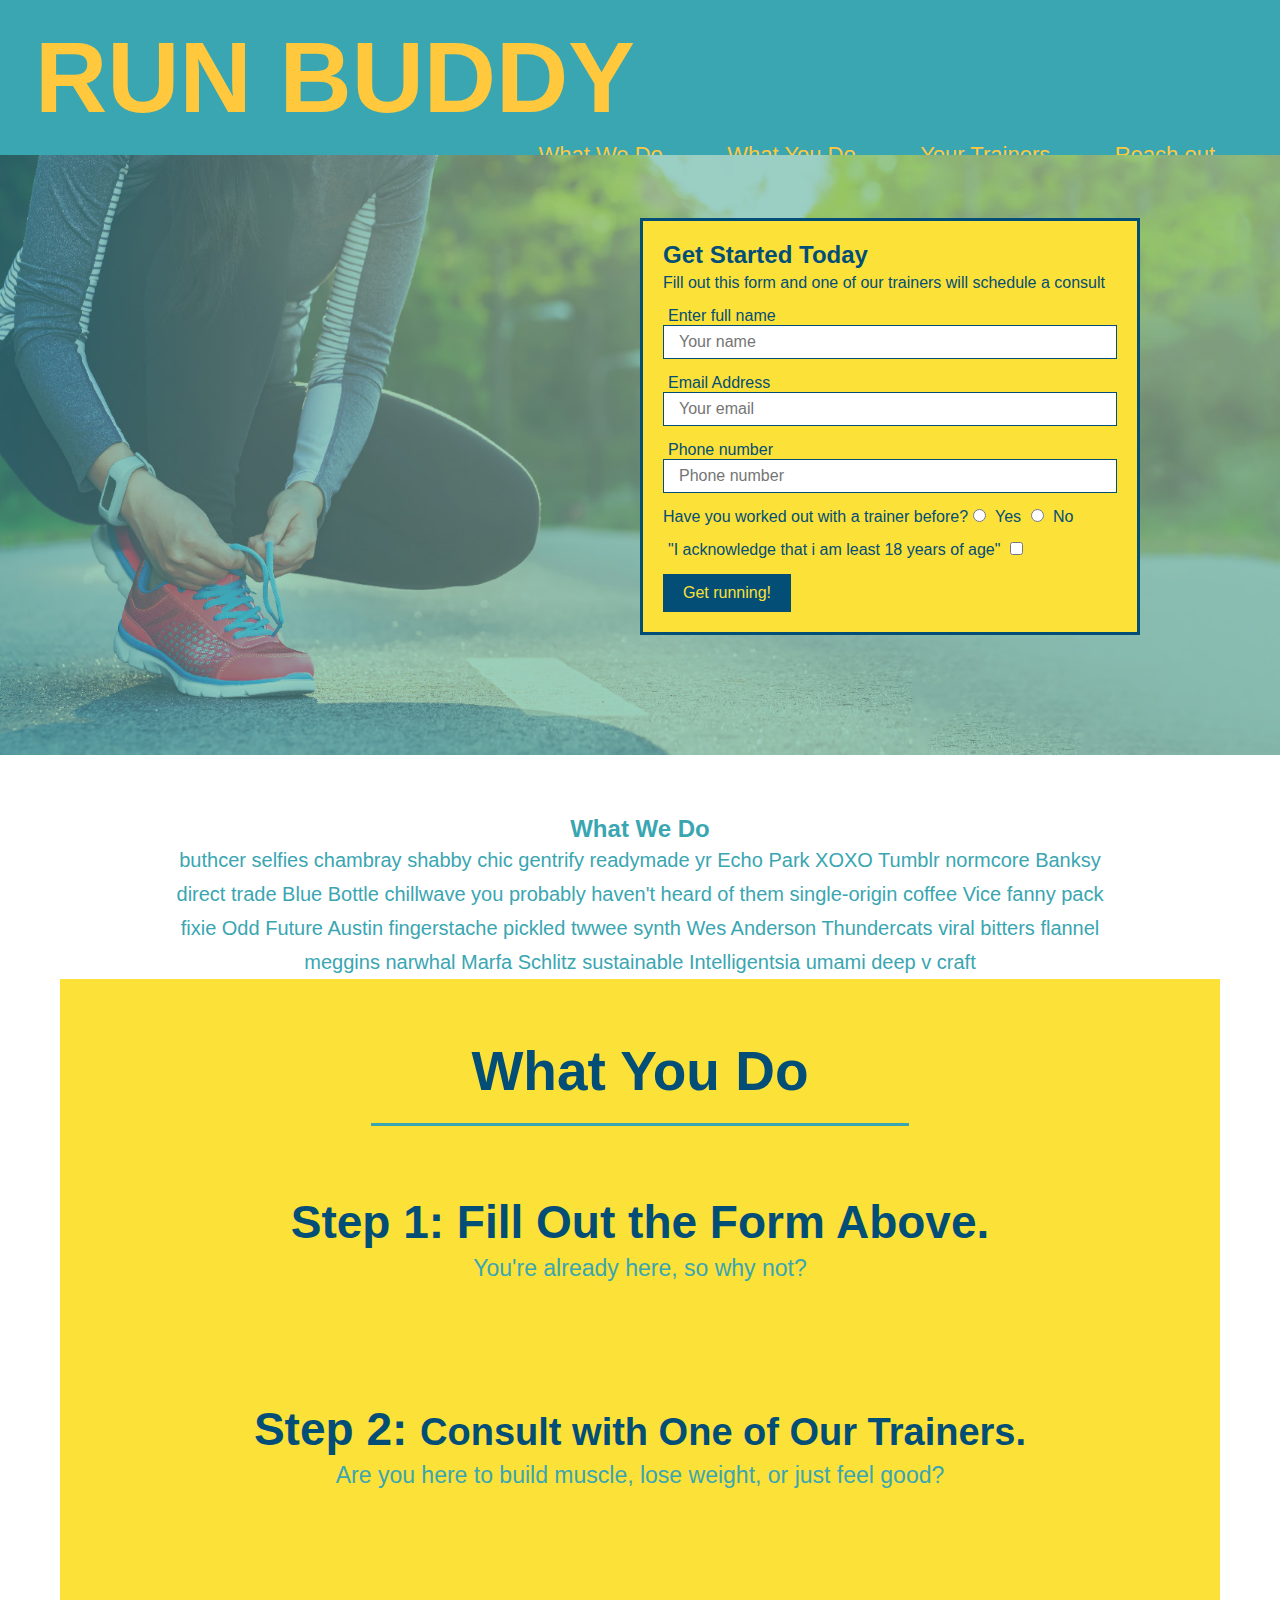
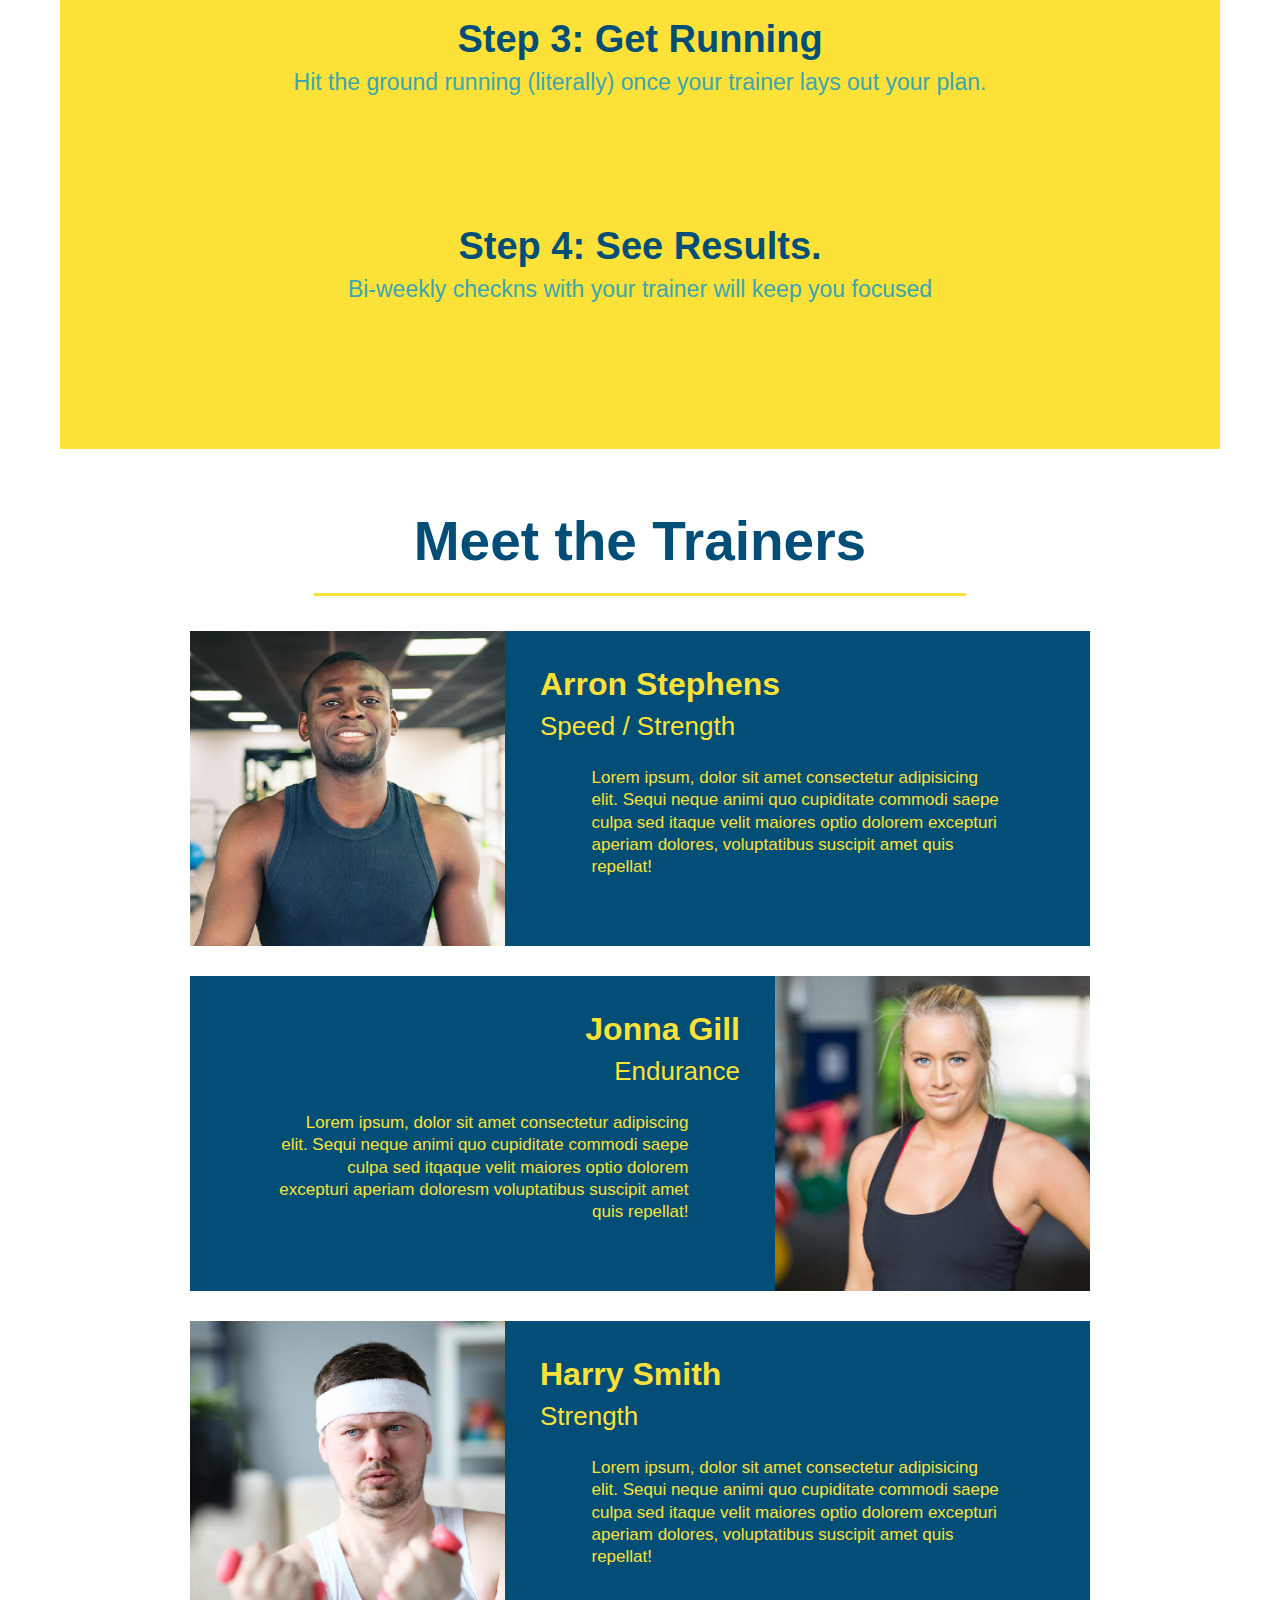
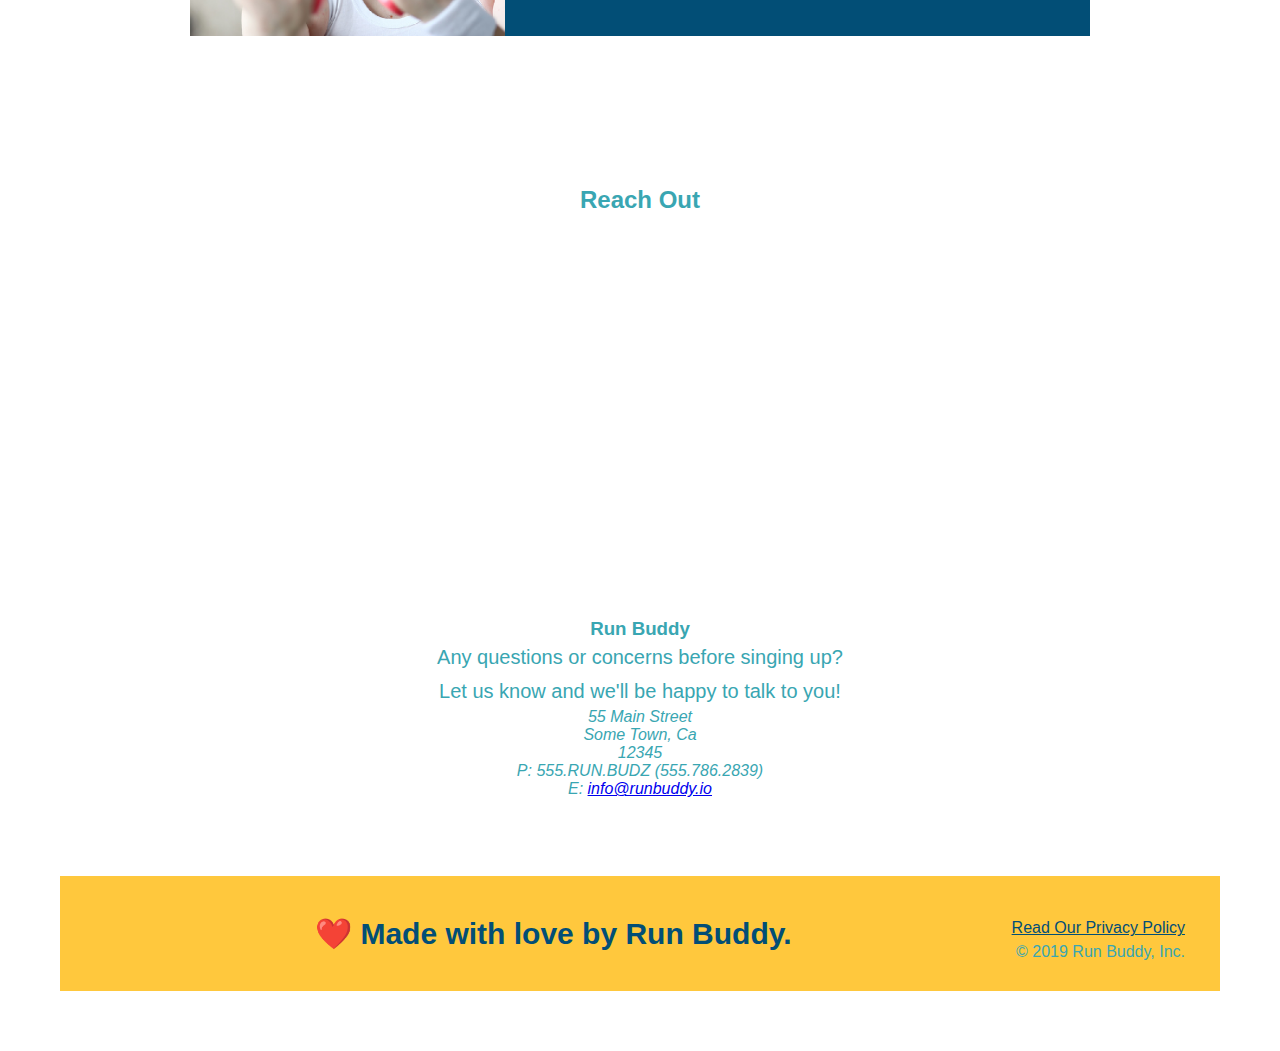
==== index.html @ 314ce6e5 "iframe update" ====
<!DOCTYPE html>

<html lang="en">
<head>
    <meta charet="UTF-8"/>
    <meta name="viewport" content="width=device-width, initial-scale=1.0" />
    <title>Run Buddy</title>
    <link rel="stylesheet" href="./assets/css/style.css" />

</head>

    <body>
    
        <header>
             <h1 style="color: blue; font-size: 100px;">
                <a href="/"> RUN BUDDY</a>
            </h1>
             <nav>
          
            <ul>

                   <li>
              
                   <a href="#what-we-do">What We Do</a>
                  </li>

                  <li>

                    <a href="#what-you-do">What You Do</a>  
                 </li>
                 <li>

                    <a href="#your-trainers">Your Trainers</a>
                 </li>
                 <li>
                    <a href="#reach-out">Reach out</a>
                 </li>
            </ul>
             </nav>

            </header>
      <!-- hero section  -->
             <section class="hero">
                 <div class="hero-form">
                    <h3>Get Started Today</h3>
                    <p>Fill out this form and one of our trainers will schedule a consult</p>
                    <form>
                        <label for ="name">Enter full name</label>
                        <input type="text" placeholder="Your name" name="name" id="name" class="form-input" />
                        <label for="email">Email Address</label>
                        <input type="email" placeholder="Your email" name="email" id="email" class="form-input"/>
                        <label for="phone">Phone number</label>
                        <input type="tel" placeholder="Phone number" name="Telephone number" id="phone" class="form-input" />
                        <p>
                            Have you worked out with a trainer before?
                            <input type="radio" name="trainer-confirm" id="trainer-yes" />
                            <label for="trainer-yes">Yes</label>
                            <input type="radio" name="trainer-confirm" id="trainer-no" />
                            <label for="trainer-no">No</label>
                        </p>
                        <p>
                            <label for="checkbox">
                            "I acknowledge that i am least 18 years of age"
                            </label>
                            <input type="checkbox" name="age-confirm" id="checkbox"/>
                        </p>
                        <button type="submit">
                            Get running!
                        </button>
                    </form>
                 </div>
             </section>
        <!-- Hero Section ends  -->
        <section id="what-we-do" class="intro" >
            <h2 clss="section-title primary-border"> What We Do </h2>
            <p>
                buthcer selfies chambray shabby chic gentrify readymade yr Echo Park XOXO Tumblr normcore Banksy direct trade Blue Bottle chillwave you probably haven't heard of them single-origin coffee Vice fanny pack fixie Odd Future Austin fingerstache pickled twwee synth Wes Anderson Thundercats viral bitters flannel meggins narwhal Marfa Schlitz sustainable Intelligentsia umami deep v craft 
            </p>

            <!--"what you do" section-->

        <section id="what-you-do" class="steps">

           
            <h2 class="section-title secondary-border">What You Do</h2>

            <div>
                <img src="./assets/images/step-1.svg" alt="" />
                <h3>Step 1: </span>Fill Out the Form Above.</span></h3>
                <p>You're already here, so why not?</p>
            </div>

            <div>
                <img src="./assets/images/step-2.svg" alt="" />
                <h3>Step 2: <span>Consult with One of Our Trainers.</span></h3>
                <p>Are you here to build muscle, lose  weight, or just feel good?</p> 
            </div>

            <div>
                <img src="./assets/images/step-3.svg" alt="" />
                <h3><span>Step 3: Get Running</span></h3>
                <p>Hit the ground running (literally) once your trainer lays out your plan.</p>
            </div>

            <div>
                <img src="./assets/images/step-4.svg" alt="" />
                <h3><span>Step 4: See Results.</span></h3>
                <p>Bi-weekly checkns with your trainer will keep you focused</p>
            </div>
        </section>

        <!--"meet the trainers section"-->
        <section id="your-trainers" class="trainers" >
            <h2 class="section-title primary-border">Meet the Trainers</h2>
            <article class="trainer">
                <img src="./assets/images/trainer-1.jpg" alt="Aron Stephens in his workout clothes, ready to pump iron" />
                <div class="trainer-bio text-left">
                    <h3>Arron Stephens</h3>
                    <h4>Speed / Strength</h4>
                    <p>Lorem ipsum, dolor sit amet consectetur adipisicing elit. Sequi neque animi quo cupiditate commodi saepe culpa sed itaque velit maiores optio dolorem excepturi aperiam dolores, voluptatibus suscipit amet quis repellat!</p>
                </div>
            </article>


        <!-- Second trainer -->

        <article class="trainer trainer2">
            <img src="./assets/images/trainer-2.jpg" alt="Joanna Gill cooling off after a workout" />
            <div class="trainer-bio text-right">
                <h3>Jonna Gill</h3>
                <h4>Endurance</h4>
                <p>Lorem ipsum, dolor sit amet consectetur adipiscing elit. Sequi neque animi quo cupiditate commodi saepe culpa sed itqaque velit maiores optio dolorem excepturi aperiam doloresm voluptatibus suscipit amet quis repellat!</p>
            </div>
        </article>

            <!-- Third trainer -->

            <article class="trainer">
                <img src="./assets/images/trainer-3.jpg" alt="Harry Smith wearing a headband and lifiting comically small pink weights" />
                <div class="trainer-bio text-left">
                    <h3>Harry Smith</h3>
                    <h4>Strength</h4>
                    <p>Lorem ipsum, dolor sit amet consectetur adipisicing elit. Sequi neque animi quo cupiditate commodi saepe culpa sed itaque velit maiores optio dolorem excepturi aperiam dolores, voluptatibus suscipit amet quis repellat!</p>
                </div>
            </article>
        </section>


        <section>
        <h2>Reach Out</h2>
            <div class="contact-info">
                <iframe src="https://www.google.com/maps/embed?pb=!1m18!1m12!1m3!1d3099.77055490621!2d-94.21305389999999!3d39.0205472!2m3!1f0!2f0!3f0!3m2!1i1024!2i768!4f13.1!3m3!1m2!1s0x87c11094b26ebff7%3A0x392c6f790927714c!2s927%20NW%20Scenic%20Dr%2C%20Grain%20Valley%2C%20MO%2064029!5e0!3m2!1sen!2sus!4v1656966334041!5m2!1sen!2sus" 
                    width="400" 
                    height="400" 
                    style="border:0;"
                     allowfullscreen="" 
                     loading="lazy" 
                     referrerpolicy="no-referrer-when-downgrade">
                 </iframe>
            </div>

            <div>
                <h3>Run Buddy</h3>
                <p>
                    Any questions or concerns before singing up?
                    <br />
                    Let us know and we'll be happy to talk to you!
                </p>
                <address>
                    55 Main Street <br />
                    Some Town, Ca <br/>
                    12345<br/>
                    P: 555.RUN.BUDZ (555.786.2839)<br/>
                    E: <a href="mailto:info@runbuddy.io">info@runbuddy.io</a>
                </address>
            </div>

        </section>


        <br />



        <!--footer -->

        <footer>
            <h2> ❤️ Made with love by Run Buddy.</h2>
            <div>
                <a href="#">Read Our Privacy Policy</a><br />
                &copy; 2019 Run Buddy, Inc.
            </div>
        </footer>
    
    </body>
</html>
---- assets/css/style.css ----
/* element override all attributes that are preset */
* {
    margin: 0;
    padding: 0;
    box-sizing: border-box;
}

body {
    color: #39a6b2;
    font-family: Helvetica, Arial, Helvetica, sans-serif;

}

header {
    padding: 20px 35px;
    background-color: #39a6b2;
}

header h1 {
    font-weight: bold;
    font-size: 36px; 
    color: #ffc83d;
    margin: 0;
    display: inline;

}

header a {
    text-decoration: none;
    color: #ffc83d;
}

header nav {
    float: right;
    margin: 7px 0;
}

header nav ul li {
    display: inline;
}

header nav ul li a {
    margin: 0 30px;
    font-weight: lighter;
    font-size: 22px;

}

footer {
    background: #ffc83d;
    width: 100%;
    padding: 40px 35px;
}

footer h2 {
    display:inline;
    color: #024e76;
    font-size: 30px;
    margin: 0;
}

footer div {
    float: right;
    line-height: 1.5;
    text-align: right;
}

footer a {
    color: #024e76;
}

section {
    padding: 60px;
}

.hero {
    background-image: url("../images/hero-bg.jpg");
    height: 600px;
    background-size: cover;
    background-position: center;
    position: relative;
}

.hero-form {
    border: 3px solid #024e76;
    position: absolute;
    bottom: 120px;
    right: 140px;
    background-color: #fce138;
    padding: 20px;
    width: 500px;
    color: #024e76;
    border: solid 3px #024e76;
}

.hero-form p {
    margin: 5px 0 15px 0;
}

.hero-form h3 {
    font-size: 24px;
    margin: 0px;
}

.form-input {
    border: 1px solid #024e76;
    display:block;
    padding: 7px 15px;
    font-size: 16px;
    color: #024e76;
    width: 100%;
    margin-bottom: 15px;
}

.hero-form label {
    margin: 0 5px;
}

.hero-form button {
    color: #fce138;
    background-color: #024e76;
    border: none;
    padding: 10px 20px;
    font-size: 16px;
}

.intro {
    text-align: center;
}

.intro p {
    line-height: 1.7;
    color: #39a6b2;
    width: 80%;
    font-size:20px;
    margin: 0 auto;
}


.steps {
    text-align: center;
    background: #fce138;
}

.section-title {
    font-size: 55px;
    color: #024e76;
    margin-bottom: 35px;
    padding: 0 100px 20px 100px;
    display: inline-block;
    border-bottom: 3px solid;

}

.primary-border {
    border-color: #fce138;
}

.secondary-border {
    border-color: #39a6b2;
}

.steps div {
    margin-bottom: 80px;
}

.steps img {
    width: 15%;
    margin: 10px 0;
}

.steps h3 {
    color: #024e76;
    font-size: 46px;
    margin-top: 10px;
}

.steps p {
    color:#39a6b2;
    font-size: 23px;
}

.steps span {
    font-size: 38px;
}

.trainers {
    text-align: center;
}

.trainer {
    width: 900px;
    margin: 0 auto 30px auto;
    background: #024e76;
    color: #fce138;
    overflow: auto;
}

.trainer img {
    width: 35%;
    float: left;
}

.trainer-bio {
    padding: 35px;
    float: left;
    width: 65%
}

.trainer-bio h3 {
    font-size:  32px ;
    margin-bottom: 8px;
}

.trainer-bio h4 {
    font-weight: lighter;
    font-size: 26px;
    margin-bottom: 25px;
}

.trainer-bio p {
    font-size: 17px;
    line-height: 1.3;
    color: #fce138;
}

.text-left {
    text-align: left;
}

.text-right {
    text-align: right;
}

.trainer2 img {
    float: right;

}
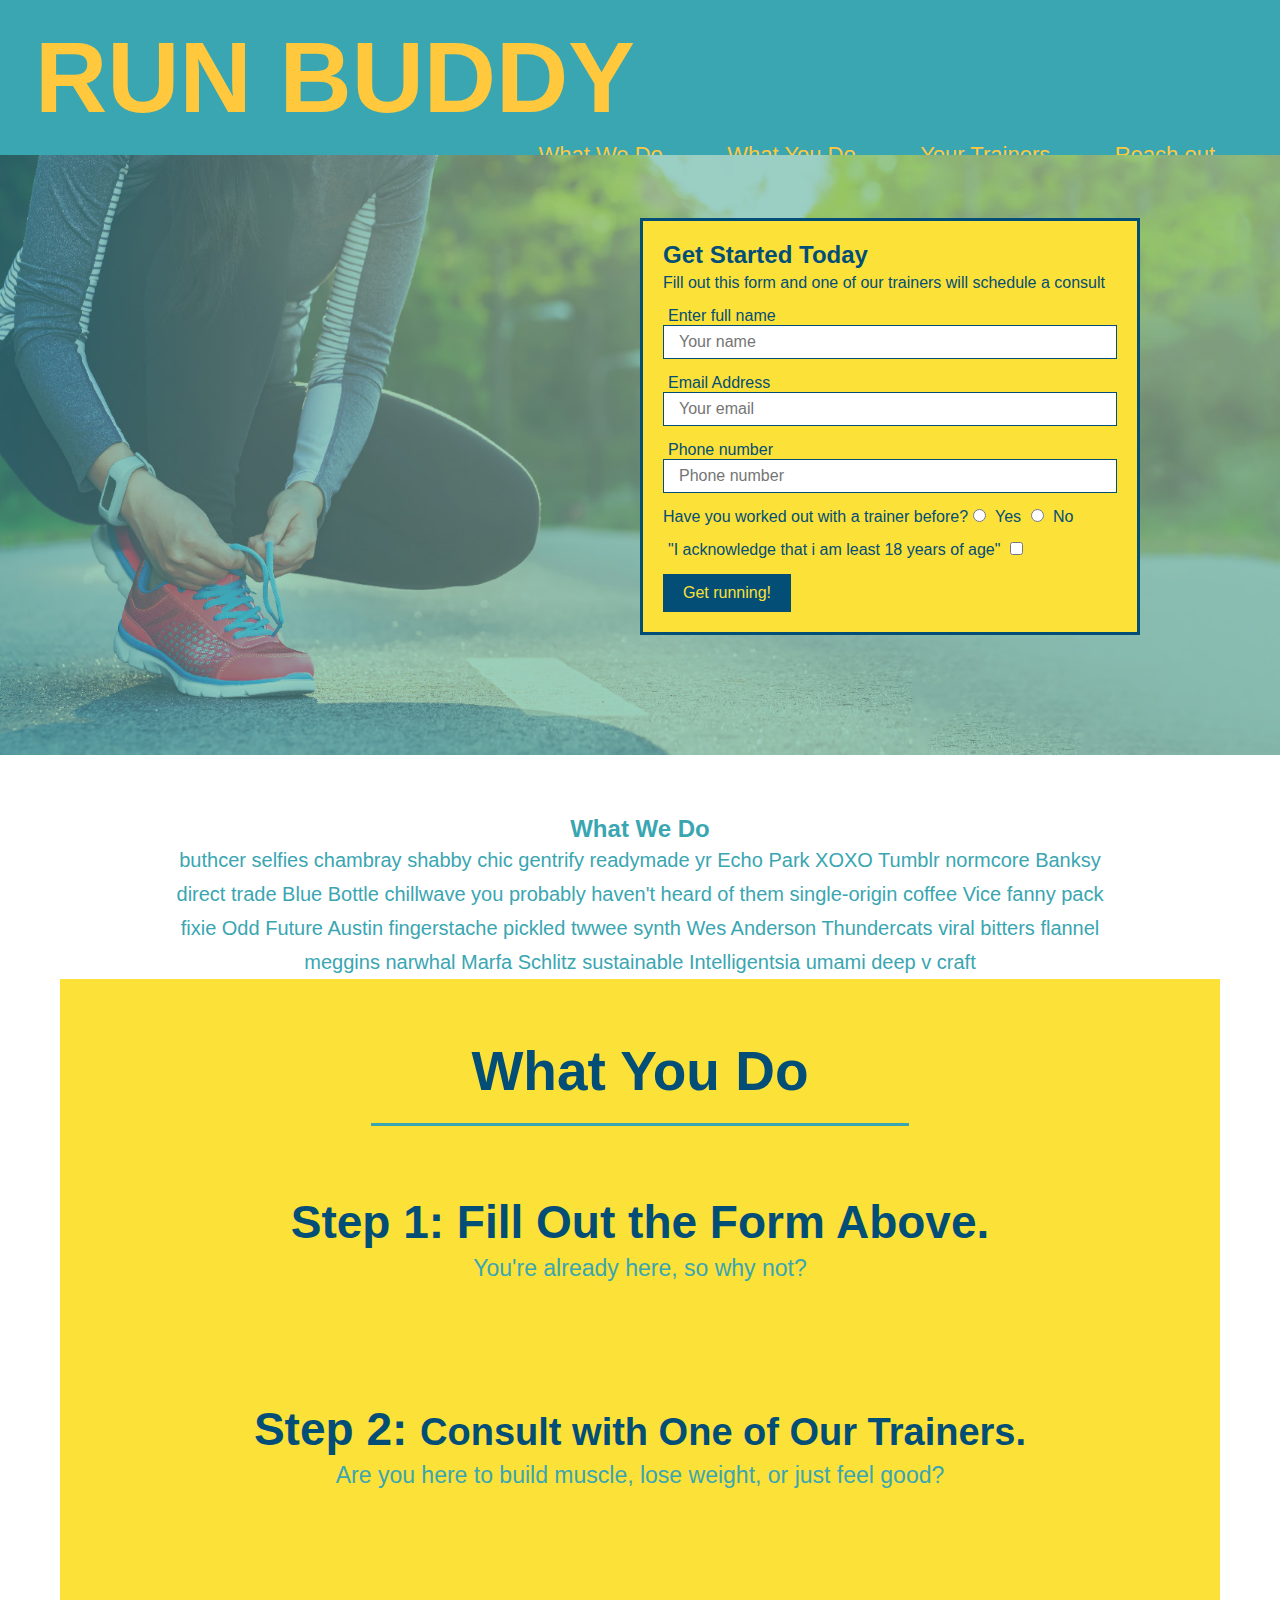
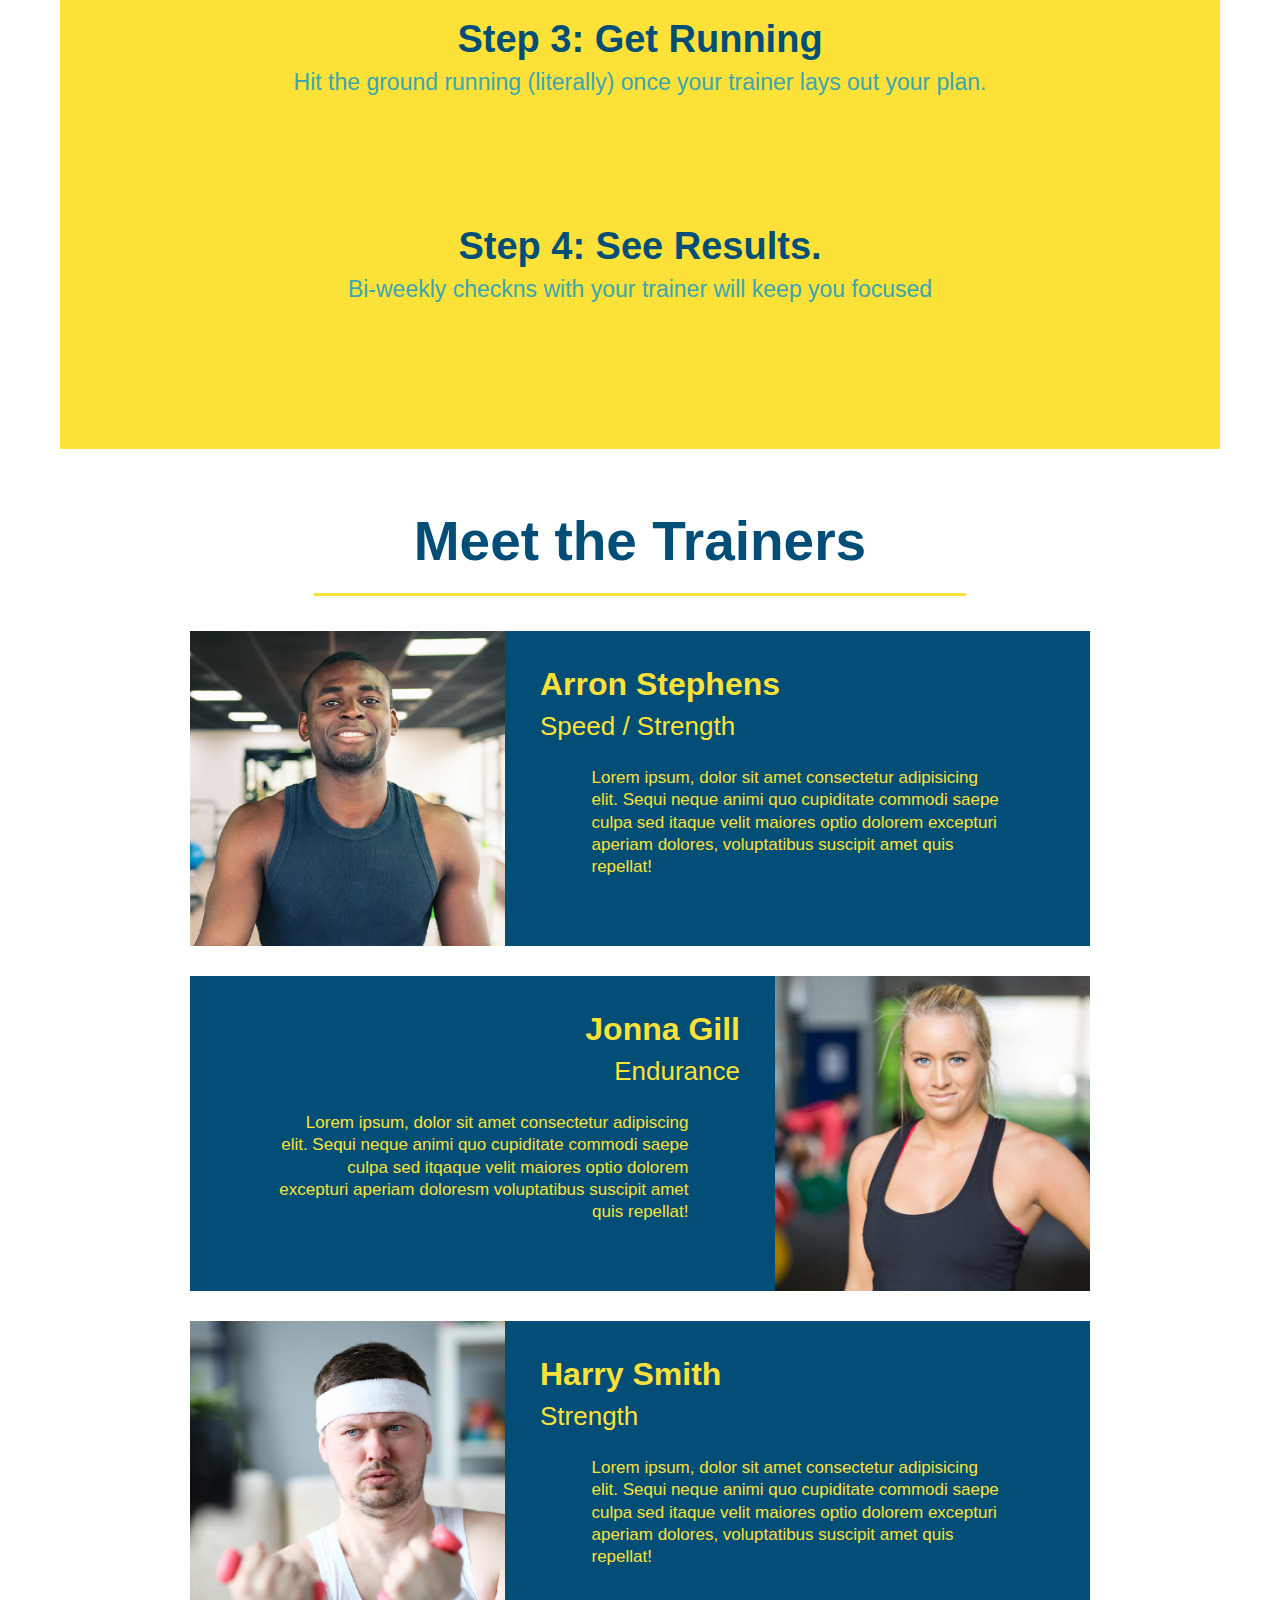
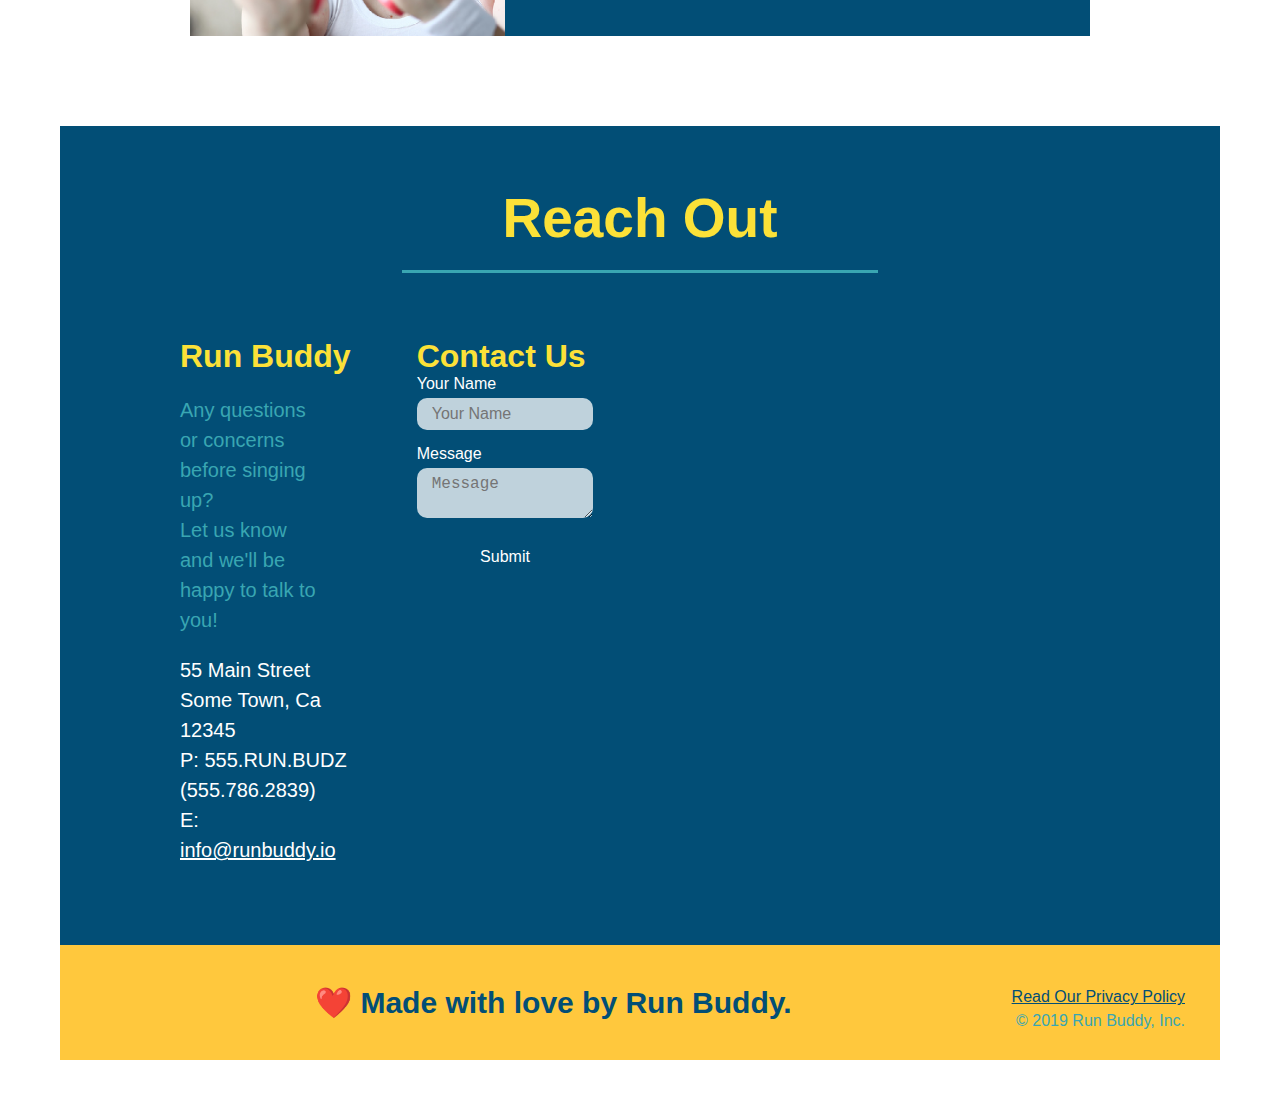
==== commit 9d7ae9e7: "privacy policy" ====
--- a/index.html
+++ b/index.html
@@ -73,31 +73,31 @@
         <!-- Hero Section ends  -->
         <section id="what-we-do" class="intro" >
             <h2 clss="section-title primary-border"> What We Do </h2>
-            <p>
+                <p>
                 buthcer selfies chambray shabby chic gentrify readymade yr Echo Park XOXO Tumblr normcore Banksy direct trade Blue Bottle chillwave you probably haven't heard of them single-origin coffee Vice fanny pack fixie Odd Future Austin fingerstache pickled twwee synth Wes Anderson Thundercats viral bitters flannel meggins narwhal Marfa Schlitz sustainable Intelligentsia umami deep v craft 
-            </p>
+                </p>
 
             <!--"what you do" section-->
 
-        <section id="what-you-do" class="steps">
+                <section id="what-you-do" class="steps">
 
            
-            <h2 class="section-title secondary-border">What You Do</h2>
-
-            <div>
-                <img src="./assets/images/step-1.svg" alt="" />
-                <h3>Step 1: </span>Fill Out the Form Above.</span></h3>
-                <p>You're already here, so why not?</p>
-            </div>
-
-            <div>
-                <img src="./assets/images/step-2.svg" alt="" />
-                <h3>Step 2: <span>Consult with One of Our Trainers.</span></h3>
-                <p>Are you here to build muscle, lose  weight, or just feel good?</p> 
-            </div>
-
-            <div>
-                <img src="./assets/images/step-3.svg" alt="" />
+                    <h2 class="section-title secondary-border">What You Do</h2>
+
+                        <div>
+                            <img src="./assets/images/step-1.svg" alt="" />
+                                 <h3>Step 1: </span>Fill Out the Form Above.</span></h3>
+                                    <p>You're already here, so why not?</p>
+                        </div>
+
+                         <div>
+                             <img src="./assets/images/step-2.svg" alt="" />
+                                 <h3>Step 2: <span>Consult with One of Our Trainers.</span></h3>
+                                     <p>Are you here to build muscle, lose  weight, or just feel good?</p> 
+                    </div>
+
+                    <div>
+                         <img src="./assets/images/step-3.svg" alt="" />
                 <h3><span>Step 3: Get Running</span></h3>
                 <p>Hit the ground running (literally) once your trainer lays out your plan.</p>
             </div>
@@ -145,27 +145,22 @@
             </article>
         </section>
 
-
-        <section>
-        <h2>Reach Out</h2>
-            <div class="contact-info">
-                <iframe src="https://www.google.com/maps/embed?pb=!1m18!1m12!1m3!1d3099.77055490621!2d-94.21305389999999!3d39.0205472!2m3!1f0!2f0!3f0!3m2!1i1024!2i768!4f13.1!3m3!1m2!1s0x87c11094b26ebff7%3A0x392c6f790927714c!2s927%20NW%20Scenic%20Dr%2C%20Grain%20Valley%2C%20MO%2064029!5e0!3m2!1sen!2sus!4v1656966334041!5m2!1sen!2sus" 
-                    width="400" 
-                    height="400" 
-                    style="border:0;"
-                     allowfullscreen="" 
-                     loading="lazy" 
-                     referrerpolicy="no-referrer-when-downgrade">
-                 </iframe>
-            </div>
-
+<!-- reach out content -->
+ <section id="reach-out" class="contact">
+         <div class="flex-row">
+                     <h2 class="contact section-title secondary-border" >Reach Out</h2>  
+        </div>
+
+        <div class="contact-info">
             <div>
                 <h3>Run Buddy</h3>
-                <p>
-                    Any questions or concerns before singing up?
-                    <br />
-                    Let us know and we'll be happy to talk to you!
-                </p>
+                    <p>
+                         Any questions or concerns before singing up?
+                         <br />
+                         Let us know and we'll be happy to talk to you!
+                    </p>
+
+
                 <address>
                     55 Main Street <br />
                     Some Town, Ca <br/>
@@ -173,15 +168,29 @@
                     P: 555.RUN.BUDZ (555.786.2839)<br/>
                     E: <a href="mailto:info@runbuddy.io">info@runbuddy.io</a>
                 </address>
-            </div>
+             
+        </div>
+    <div class="contact-form">
+        <h3>Contact Us</h3>
+        <form>
+            <label for="contact-name">Your Name</label>
+            <input type="text" id="contact-name" placeholder="Your Name" />
+    
+            <label for="contact-message">Message</label>
+            <textarea id="contact-message" placeholder="Message"></textarea>
+    
+            <button type="submit">Submit</button>
+        </form>
+    </div>
+
+        <iframe
+            src="https://www.google.com/maps/embed?pb=!1m18!1m12!1m3!1d3099.77055490621!2d-94.21305389999999!3d39.0205472!2m3!1f0!2f0!3f0!3m2!1i1024!2i768!4f13.1!3m3!1m2!1s0x87c11094b26ebff7%3A0x392c6f790927714c!2s927%20NW%20Scenic%20Dr%2C%20Grain%20Valley%2C%20MO%2064029!5e0!3m2!1sen!2sus!4v1656966334041!5m2!1sen!2sus"
+            width="400" height="400" style="border:0;" allowfullscreen="" loading="lazy"
+            referrerpolicy="no-referrer-when-downgrade">
+        </iframe>
+        <div class="contact-info">
 
         </section>
-
-
-        <br />
-
-
-
         <!--footer -->
 
         <footer>
--- a/assets/css/style.css
+++ b/assets/css/style.css
@@ -44,6 +44,7 @@
     margin: 0 30px;
     font-weight: lighter;
     font-size: 22px;
+  
 
 }
 
@@ -51,6 +52,7 @@
     background: #ffc83d;
     width: 100%;
     padding: 40px 35px;
+ 
 }
 
 footer h2 {
@@ -73,7 +75,7 @@
 section {
     padding: 60px;
 }
-
+/* hero style starts */
 .hero {
     background-image: url("../images/hero-bg.jpg");
     height: 600px;
@@ -125,6 +127,8 @@
     font-size: 16px;
 }
 
+/* Hero style ends */
+
 .intro {
     text-align: center;
 }
@@ -145,13 +149,13 @@
 
 .section-title {
     font-size: 55px;
-    color: #024e76;
+    display: inline-block;
+    padding: 0 100px 20px 100px;
+    border-bottom: 3px solid;
     margin-bottom: 35px;
-    padding: 0 100px 20px 100px;
-    display: inline-block;
-    border-bottom: 3px solid;
-
-}
+    color: #024e76;
+}
+
 
 .primary-border {
     border-color: #fce138;
@@ -236,4 +240,94 @@
 .trainer2 img {
     float: right;
 
-}+}
+/* Reach out style starts */
+.contact {
+    background-color: #024e76;
+       text-align: center;
+    
+}
+
+.contact h2 {
+    color:#fce138
+}
+
+
+.contact-info {
+    display:flex;
+    justify-content: space-between;
+    flex-wrap: wrap;
+}
+
+.contact-info>* {
+    flex: 1;
+    margin: 15px;
+}
+
+.contact-info iframe {
+
+    height: 400px;
+}
+
+.contact-info div {
+    width: 410px;
+    display: inline-block;
+    vertical-align: top;
+    text-align: left;
+    margin: 30px 0 0 60px;
+    color: white;
+}
+
+.contact-info h3 {
+    color: #fce138;
+    font-size: 32px;
+}
+
+.contact-info p,
+.contact-info address {
+    margin: 20px 0;
+    line-height: 1.5;
+    font-size: 20px;
+    font-style: normal;
+}
+
+.contact-form input,
+.contact-form textarea {
+  border: 1px solid var(--secondary-color);
+  display: block;
+  padding: 7px 15px;
+  font-size: 16px;
+  color: var(--secondary-color);
+  width: 100%;
+  margin-bottom: 15px;
+  margin-top: 5px;
+  border-radius: 10px;
+  background-color: rgba(255, 255, 255, 0.75);
+}
+
+.contact-form input:focus,
+.contact-form textarea:focus {
+  background-color: rgba(255, 255, 255, 1);
+  outline: none;
+}
+
+.contact-form button {
+  width: 100%;
+  border: none;
+  background: var(--primary-color);
+  color: var(--secondary-color);
+  text-align: center;
+  padding: 15px 0;
+  font-size: 16px;
+  border-radius: 10px;
+}
+
+.contact-form button:hover {
+  color: var(--primary-color);
+  background: var(--tertiary-color);
+}
+
+.contact-info a {
+  color: var(--primary-color);
+}
+
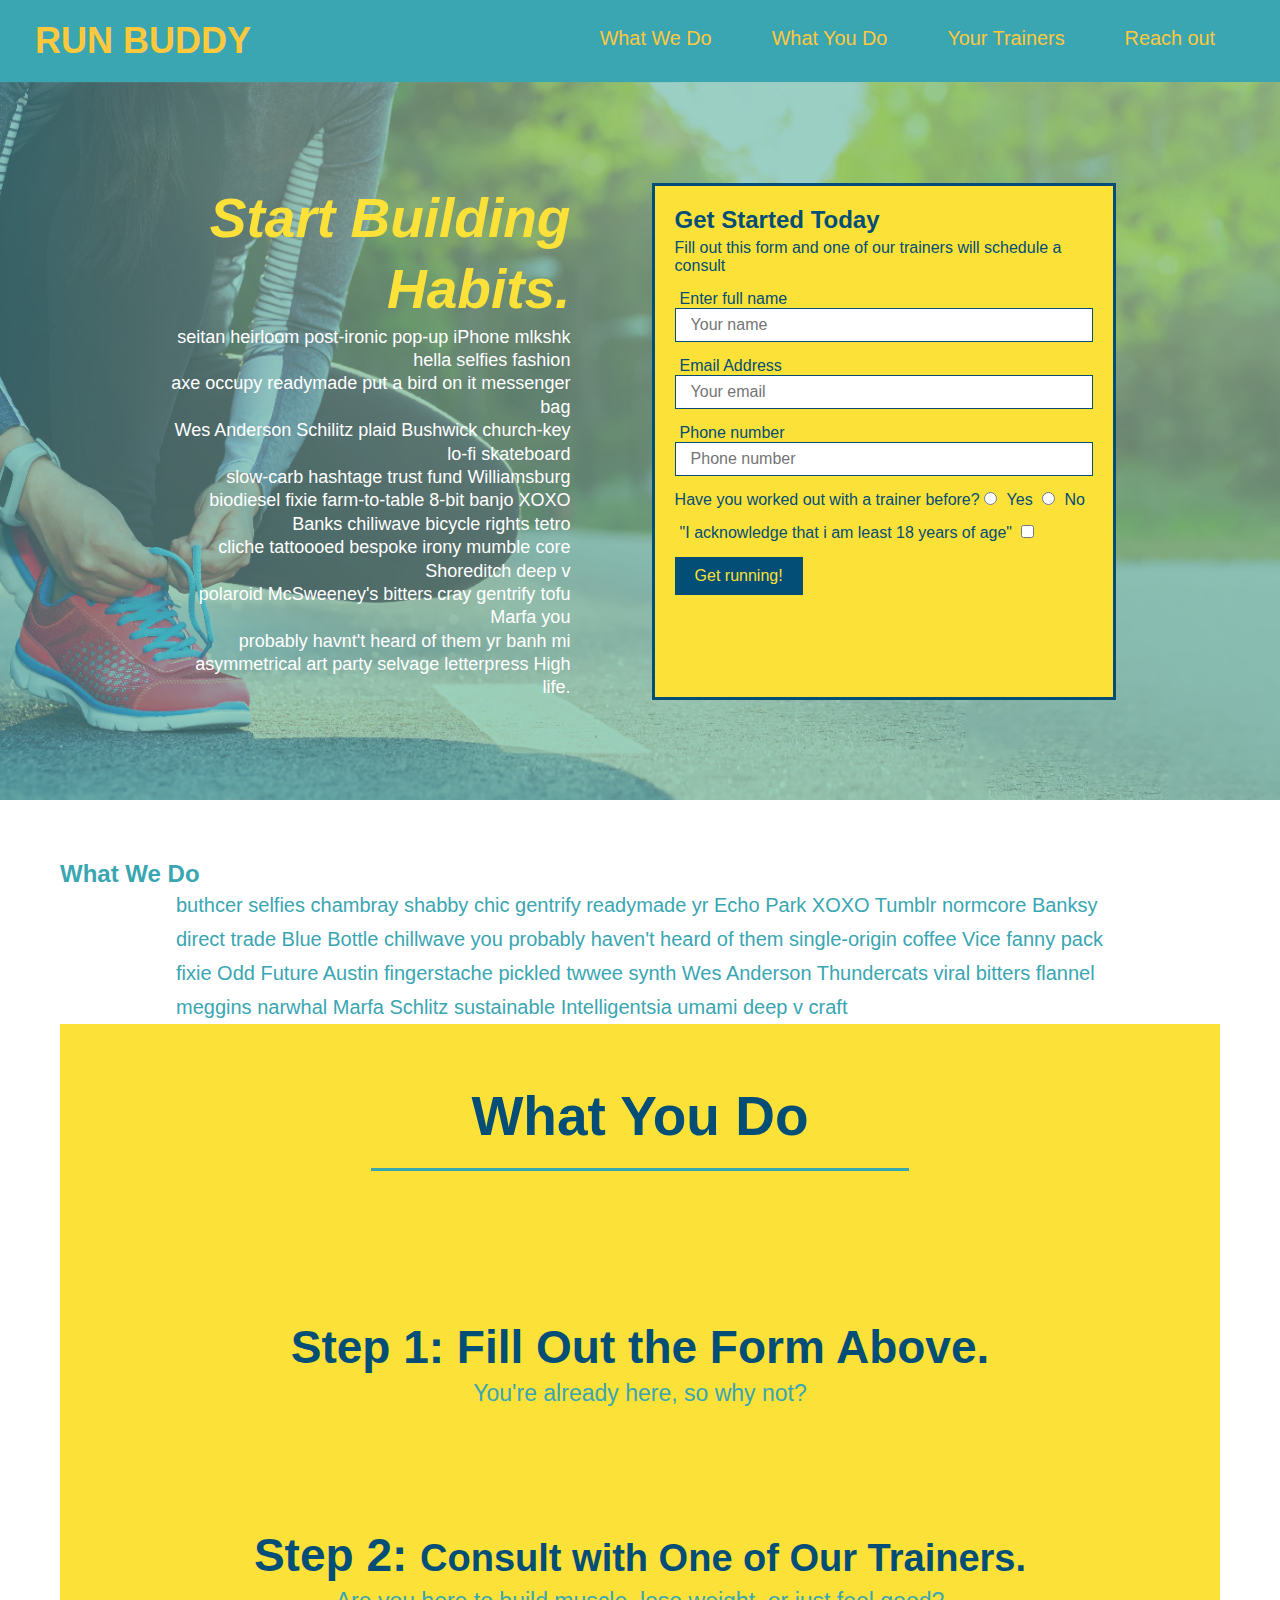
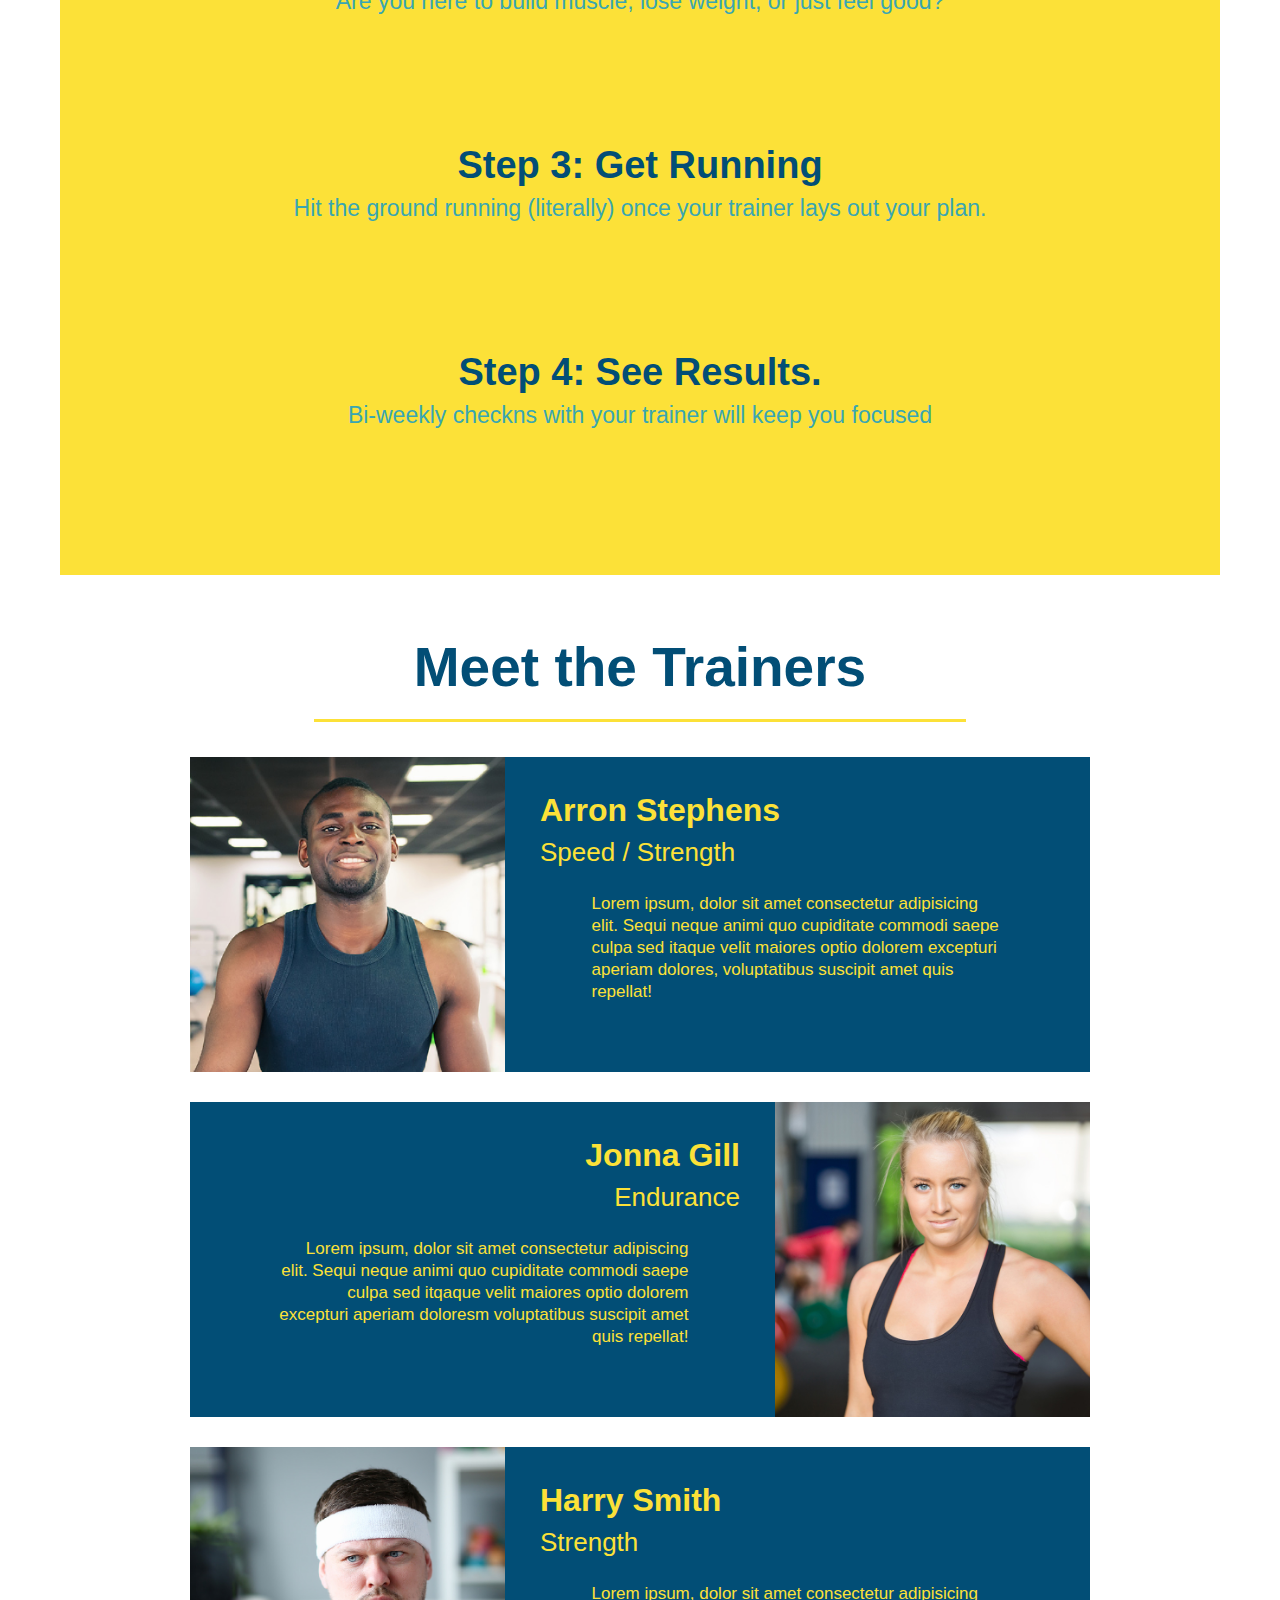
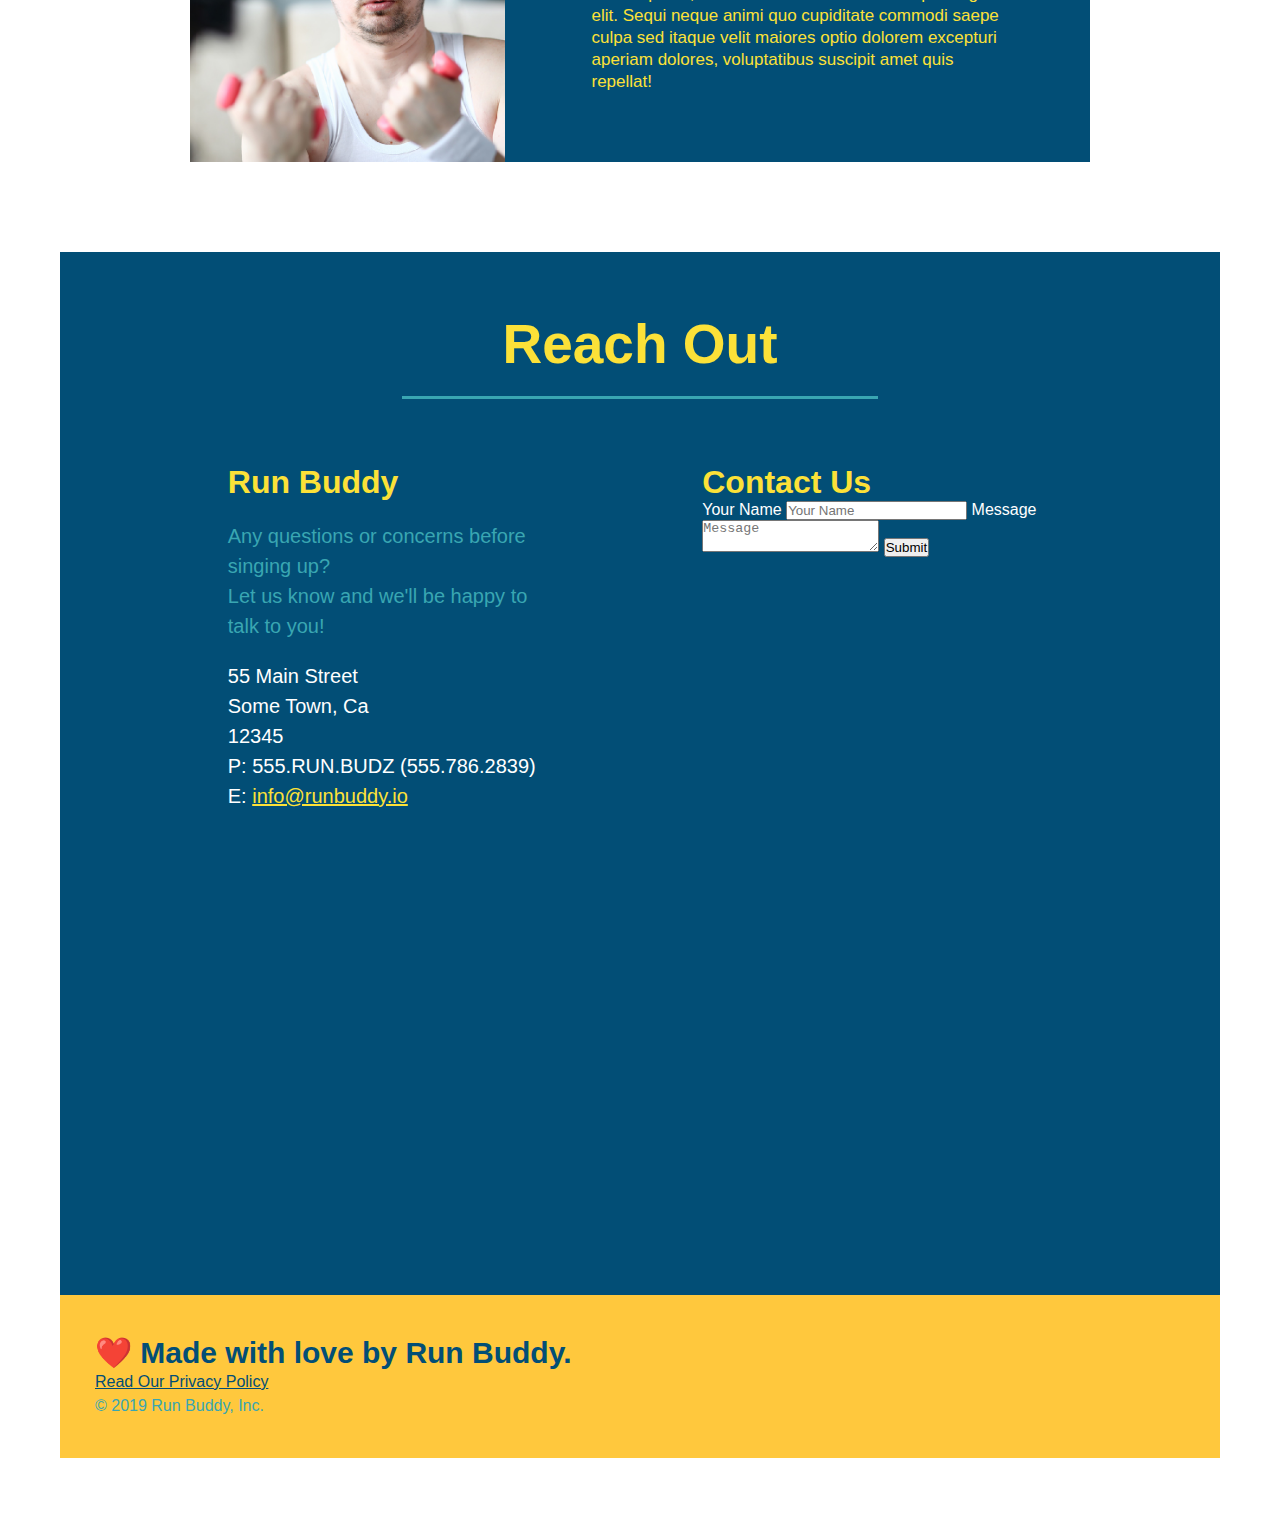
==== commit 7a77d766: "update flexbox" ====
--- a/index.html
+++ b/index.html
@@ -8,40 +8,60 @@
     <link rel="stylesheet" href="./assets/css/style.css" />
 
 </head>
-
+<header>
+    <h1>
+        <a href="/"> RUN BUDDY</a>
+    </h1>
+    <nav>
+        <ul>
+            <li>
+                <a href="#what-we-do">What We Do</a>
+            </li>
+
+            <li>
+
+                <a href="#what-you-do">What You Do</a>
+            </li>
+            <li>
+
+                <a href="#your-trainers">Your Trainers</a>
+            </li>
+            <li>
+                <a href="#reach-out">Reach out</a>
+            </li>
+        </ul>
+    </nav>
+</header>
     <body>
     
-        <header>
-             <h1 style="color: blue; font-size: 100px;">
-                <a href="/"> RUN BUDDY</a>
-            </h1>
-             <nav>
-          
-            <ul>
-
-                   <li>
-              
-                   <a href="#what-we-do">What We Do</a>
-                  </li>
-
-                  <li>
-
-                    <a href="#what-you-do">What You Do</a>  
-                 </li>
-                 <li>
-
-                    <a href="#your-trainers">Your Trainers</a>
-                 </li>
-                 <li>
-                    <a href="#reach-out">Reach out</a>
-                 </li>
-            </ul>
-             </nav>
-
-            </header>
+       
       <!-- hero section  -->
+
+     
+
              <section class="hero">
+
+                </header>
+<div class="hero-cta">
+    <h2>Start Building <br />Habits.</h2>
+    <p>seitan heirloom post-ironic pop-up iPhone mlkshk hella selfies fashion<br/>
+         axe occupy readymade put a bird on it
+        messenger bag<br/>
+        Wes Anderson Schilitz plaid Bushwick church-key lo-fi skateboard<br/> slow-carb hashtage trust fund Williamsburg
+        biodiesel fixie
+        farm-to-table 8-bit banjo XOXO Banks chiliwave bicycle rights tetro <br />cliche tattoooed bespoke irony mumble core
+        Shoreditch deep v<br />
+        polaroid McSweeney's bitters cray gentrify tofu Marfa you<br /> probably havnt't heard of them yr banh mi asymmetrical
+        art party selvage
+        letterpress High life.
+    </p>
+</div>
+
+
+
                  <div class="hero-form">
+
+             
                     <h3>Get Started Today</h3>
                     <p>Fill out this form and one of our trainers will schedule a consult</p>
                     <form>
@@ -73,21 +93,22 @@
         <!-- Hero Section ends  -->
         <section id="what-we-do" class="intro" >
             <h2 clss="section-title primary-border"> What We Do </h2>
+                <div class="flex-row">
                 <p>
                 buthcer selfies chambray shabby chic gentrify readymade yr Echo Park XOXO Tumblr normcore Banksy direct trade Blue Bottle chillwave you probably haven't heard of them single-origin coffee Vice fanny pack fixie Odd Future Austin fingerstache pickled twwee synth Wes Anderson Thundercats viral bitters flannel meggins narwhal Marfa Schlitz sustainable Intelligentsia umami deep v craft 
                 </p>
-
+                </div>
             <!--"what you do" section-->
 
                 <section id="what-you-do" class="steps">
 
-           
-                    <h2 class="section-title secondary-border">What You Do</h2>
+                    <div class="flex-row">
+                    <h2 class="section-title secondary-border">What You Do</h2> </div>
 
                         <div>
                             <img src="./assets/images/step-1.svg" alt="" />
                                  <h3>Step 1: </span>Fill Out the Form Above.</span></h3>
-                                    <p>You're already here, so why not?</p>
+                                   <div class="flex-row"> <p>You're already here, so why not?</p></div>
                         </div>
 
                          <div>
@@ -111,7 +132,8 @@
 
         <!--"meet the trainers section"-->
         <section id="your-trainers" class="trainers" >
-            <h2 class="section-title primary-border">Meet the Trainers</h2>
+            <div class="flex-row">
+            <h2 class="section-title primary-border">Meet the Trainers</h2></div>
             <article class="trainer">
                 <img src="./assets/images/trainer-1.jpg" alt="Aron Stephens in his workout clothes, ready to pump iron" />
                 <div class="trainer-bio text-left">
@@ -170,18 +192,18 @@
                 </address>
              
         </div>
-    <div class="contact-form">
-        <h3>Contact Us</h3>
-        <form>
-            <label for="contact-name">Your Name</label>
-            <input type="text" id="contact-name" placeholder="Your Name" />
-    
-            <label for="contact-message">Message</label>
-            <textarea id="contact-message" placeholder="Message"></textarea>
-    
-            <button type="submit">Submit</button>
-        </form>
-    </div>
+<div class="contact-form">
+    <h3>Contact Us</h3>
+    <form>
+        <label for="contact-name">Your Name</label>
+        <input type="text" id="contact-name" placeholder="Your Name" />
+
+        <label for="contact-message">Message</label>
+        <textarea id="contact-message" placeholder="Message"></textarea>
+
+        <button type="submit">Submit</button>
+    </form>
+</div>
 
         <iframe
             src="https://www.google.com/maps/embed?pb=!1m18!1m12!1m3!1d3099.77055490621!2d-94.21305389999999!3d39.0205472!2m3!1f0!2f0!3f0!3m2!1i1024!2i768!4f13.1!3m3!1m2!1s0x87c11094b26ebff7%3A0x392c6f790927714c!2s927%20NW%20Scenic%20Dr%2C%20Grain%20Valley%2C%20MO%2064029!5e0!3m2!1sen!2sus!4v1656966334041!5m2!1sen!2sus"
@@ -196,7 +218,7 @@
         <footer>
             <h2> ❤️ Made with love by Run Buddy.</h2>
             <div>
-                <a href="#">Read Our Privacy Policy</a><br />
+                <a href="privacy-policy.html">Read Our Privacy Policy</a><br />
                 &copy; 2019 Run Buddy, Inc.
             </div>
         </footer>
--- a/assets/css/style.css
+++ b/assets/css/style.css
@@ -13,16 +13,20 @@
 }
 
 header {
-    padding: 20px 35px;
-    background-color: #39a6b2;
-}
+        padding: 20px 35px;
+        background-color: #39a6b2;
+        justify-content: space-between;
+        display: flex;
+        flex-wrap: wrap;
+   
+    }
 
 header h1 {
-    font-weight: bold;
-    font-size: 36px; 
-    color: #ffc83d;
-    margin: 0;
-    display: inline;
+        font-weight: bold;
+            margin: 0;
+            font-size: 36px;
+            color: #fce138
+    
 
 }
 
@@ -32,40 +36,42 @@
 }
 
 header nav {
-    float: right;
     margin: 7px 0;
 }
 
-header nav ul li {
-    display: inline;
+header nav ul {
+    display: flex;
+    flex-wrap: wrap;
+    justify-content: space-between;
+    align-items: center;
+    list-style: none;
 }
 
 header nav ul li a {
     margin: 0 30px;
     font-weight: lighter;
-    font-size: 22px;
-  
-
+    font-size: 1.55vw;
 }
 
 footer {
     background: #ffc83d;
     width: 100%;
     padding: 40px 35px;
+
  
 }
 
 footer h2 {
-    display:inline;
     color: #024e76;
     font-size: 30px;
     margin: 0;
+    display: flex;
+    justify-content: space-between;
+    flex-wrap: wrap;
 }
 
 footer div {
-    float: right;
     line-height: 1.5;
-    text-align: right;
 }
 
 footer a {
@@ -75,25 +81,25 @@
 section {
     padding: 60px;
 }
-/* hero style starts */
+/* homepage hero style starts */
 .hero {
     background-image: url("../images/hero-bg.jpg");
-    height: 600px;
     background-size: cover;
     background-position: center;
-    position: relative;
-}
+    display: flex;
+    justify-content: center;
+    flex-wrap: wrap;
+}
+/* hero-form */
 
 .hero-form {
     border: 3px solid #024e76;
-    position: absolute;
-    bottom: 120px;
-    right: 140px;
     background-color: #fce138;
     padding: 20px;
-    width: 500px;
     color: #024e76;
     border: solid 3px #024e76;
+    width: 40%;
+    margin: 3.5%;
 }
 
 .hero-form p {
@@ -129,9 +135,6 @@
 
 /* Hero style ends */
 
-.intro {
-    text-align: center;
-}
 
 .intro p {
     line-height: 1.7;
@@ -243,29 +246,16 @@
 }
 /* Reach out style starts */
 .contact {
-    background-color: #024e76;
-       text-align: center;
-    
+    text-align: center;
+    background: #024e76;
 }
 
 .contact h2 {
-    color:#fce138
-}
-
-
-.contact-info {
-    display:flex;
-    justify-content: space-between;
-    flex-wrap: wrap;
-}
-
-.contact-info>* {
-    flex: 1;
-    margin: 15px;
+    color: #fce138;
 }
 
 .contact-info iframe {
-
+    width: 400px;
     height: 400px;
 }
 
@@ -291,43 +281,25 @@
     font-style: normal;
 }
 
-.contact-form input,
-.contact-form textarea {
-  border: 1px solid var(--secondary-color);
-  display: block;
-  padding: 7px 15px;
-  font-size: 16px;
-  color: var(--secondary-color);
-  width: 100%;
-  margin-bottom: 15px;
-  margin-top: 5px;
-  border-radius: 10px;
-  background-color: rgba(255, 255, 255, 0.75);
-}
-
-.contact-form input:focus,
-.contact-form textarea:focus {
-  background-color: rgba(255, 255, 255, 1);
-  outline: none;
-}
-
-.contact-form button {
-  width: 100%;
-  border: none;
-  background: var(--primary-color);
-  color: var(--secondary-color);
-  text-align: center;
-  padding: 15px 0;
-  font-size: 16px;
-  border-radius: 10px;
-}
-
-.contact-form button:hover {
-  color: var(--primary-color);
-  background: var(--tertiary-color);
-}
-
 .contact-info a {
-  color: var(--primary-color);
-}
-
+    color: #fce138;
+}
+
+
+/*                                                   Run-buddy homepage 2.0                           */
+
+  .hero-cta h2 {
+      font-style: italic;
+      font-size: 55px;
+      color: #fce138;
+    
+  }
+
+  .hero-cta {
+      width: 35%;
+      text-align: right;
+      margin: 3.5%;
+      color: #fff;
+      font-size: 18px;
+      line-height: 1.3;
+  }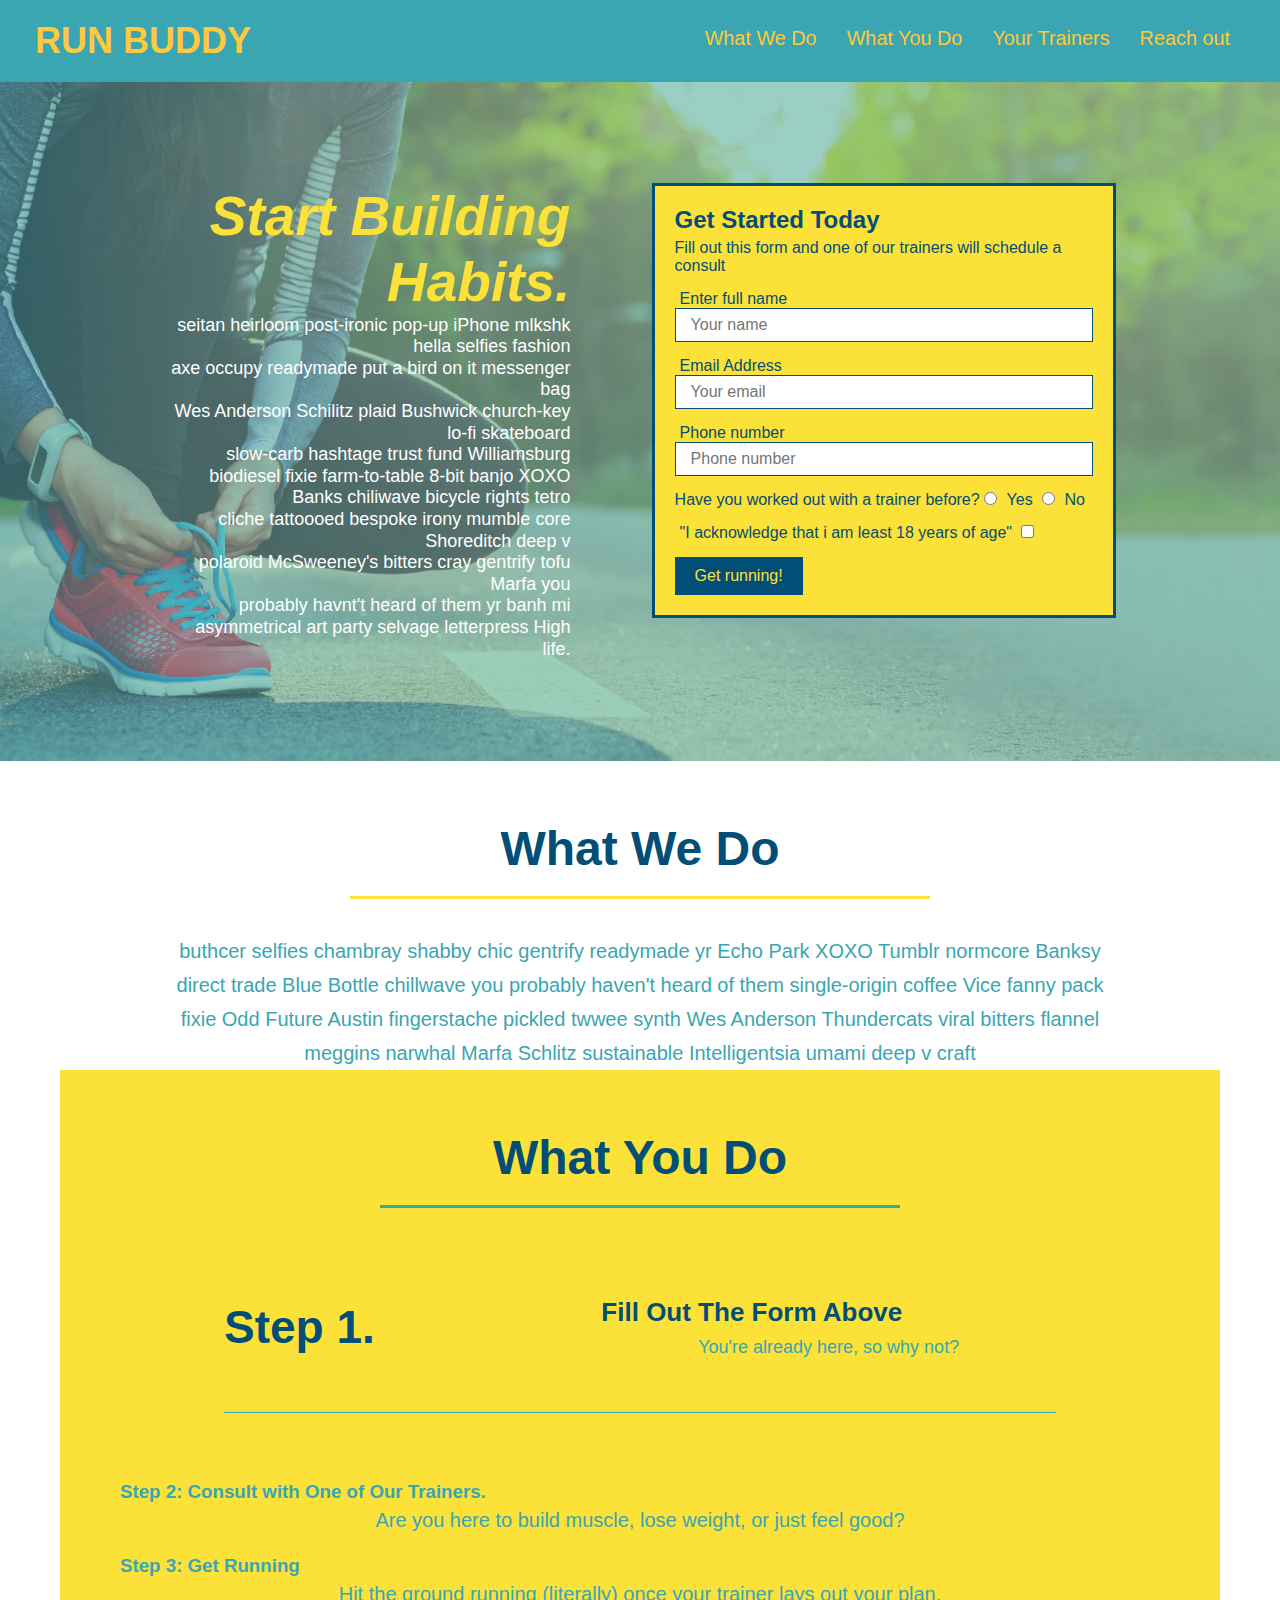
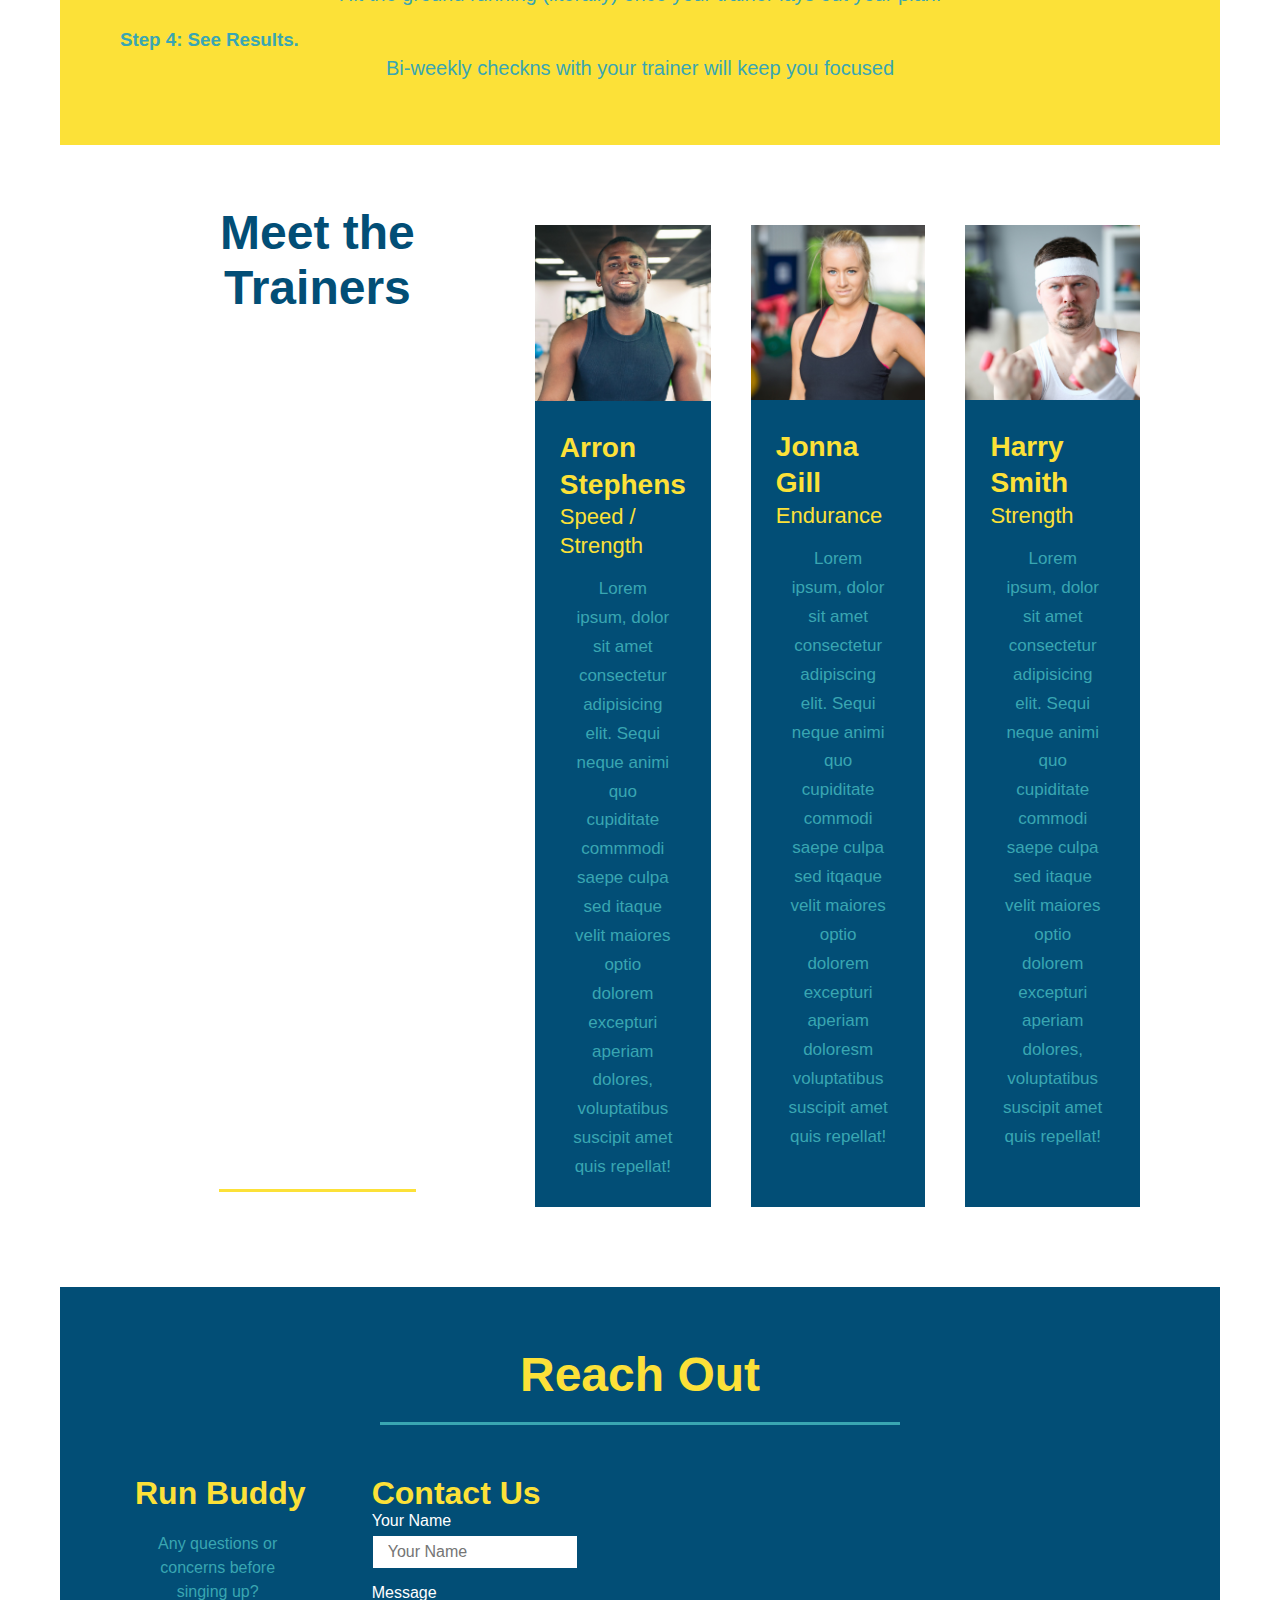
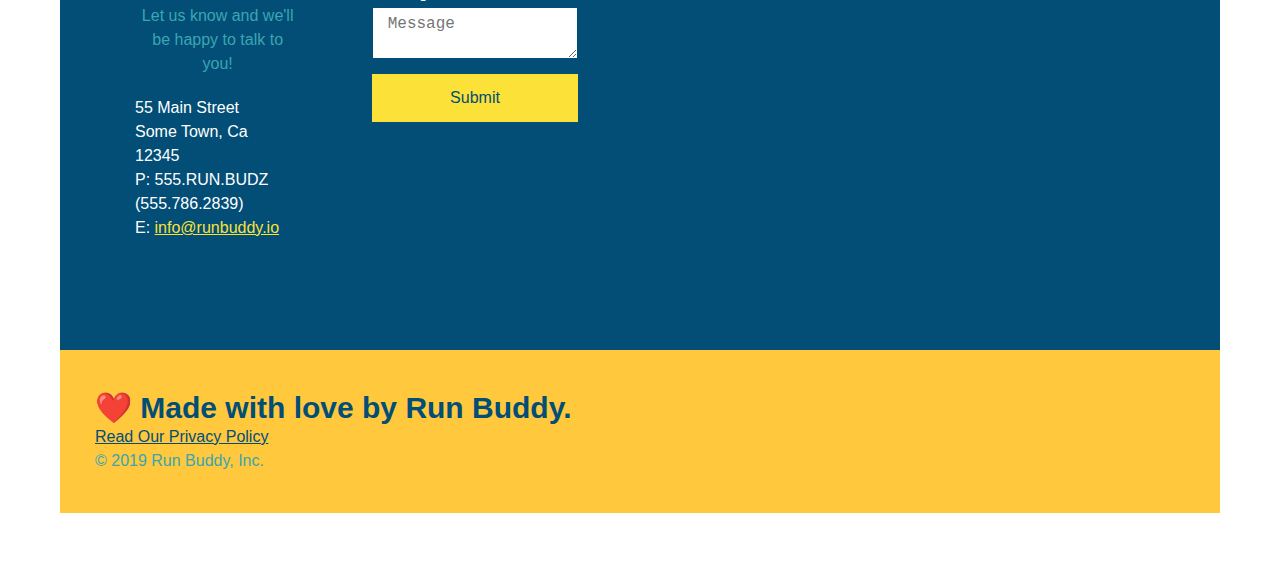
==== commit 3a9f26b2: "add adaptive media" ====
--- a/index.html
+++ b/index.html
@@ -6,6 +6,7 @@
     <meta name="viewport" content="width=device-width, initial-scale=1.0" />
     <title>Run Buddy</title>
     <link rel="stylesheet" href="./assets/css/style.css" />
+
 
 </head>
 <header>
@@ -92,7 +93,7 @@
              </section>
         <!-- Hero Section ends  -->
         <section id="what-we-do" class="intro" >
-            <h2 clss="section-title primary-border"> What We Do </h2>
+            <h2 class="section-title primary-border"> What We Do </h2>
                 <div class="flex-row">
                 <p>
                 buthcer selfies chambray shabby chic gentrify readymade yr Echo Park XOXO Tumblr normcore Banksy direct trade Blue Bottle chillwave you probably haven't heard of them single-origin coffee Vice fanny pack fixie Odd Future Austin fingerstache pickled twwee synth Wes Anderson Thundercats viral bitters flannel meggins narwhal Marfa Schlitz sustainable Intelligentsia umami deep v craft 
@@ -104,13 +105,20 @@
 
                     <div class="flex-row">
                     <h2 class="section-title secondary-border">What You Do</h2> </div>
-
-                        <div>
-                            <img src="./assets/images/step-1.svg" alt="" />
-                                 <h3>Step 1: </span>Fill Out the Form Above.</span></h3>
-                                   <div class="flex-row"> <p>You're already here, so why not?</p></div>
+                        
+                    <div class="step">
+                            <h3>Step 1.</h3>
+                            <div class="step-info">
+                                <div class="step-img">
+                                    <img src="./assets/images/step-1.svg" alt="" />
+                                </div>
+                                <div class="step-text">
+                                    <h4>Fill Out The Form Above</h4>
+                                    <p>You're already here, so why not?</p>
+                                </div>
+                            </div>
                         </div>
-
+                  
                          <div>
                              <img src="./assets/images/step-2.svg" alt="" />
                                  <h3>Step 2: <span>Consult with One of Our Trainers.</span></h3>
@@ -139,7 +147,9 @@
                 <div class="trainer-bio text-left">
                     <h3>Arron Stephens</h3>
                     <h4>Speed / Strength</h4>
-                    <p>Lorem ipsum, dolor sit amet consectetur adipisicing elit. Sequi neque animi quo cupiditate commodi saepe culpa sed itaque velit maiores optio dolorem excepturi aperiam dolores, voluptatibus suscipit amet quis repellat!</p>
+                    <p>Lorem ipsum, dolor sit amet consectetur adipisicing elit. Sequi neque animi quo cupiditate commmodi saepe culpa sed 
+                     itaque velit maiores optio dolorem excepturi aperiam dolores, voluptatibus suscipit amet quis repellat!
+                    </p>
                 </div>
             </article>
 
--- a/assets/css/style.css
+++ b/assets/css/style.css
@@ -48,7 +48,7 @@
 }
 
 header nav ul li a {
-    margin: 0 30px;
+    padding: 10px 15px;
     font-weight: lighter;
     font-size: 1.55vw;
 }
@@ -89,6 +89,7 @@
     display: flex;
     justify-content: center;
     flex-wrap: wrap;
+    align-items: flex-start;
 }
 /* hero-form */
 
@@ -142,21 +143,18 @@
     width: 80%;
     font-size:20px;
     margin: 0 auto;
-}
-
-
-.steps {
     text-align: center;
-    background: #fce138;
-}
+}
+
 
 .section-title {
-    font-size: 55px;
-    display: inline-block;
-    padding: 0 100px 20px 100px;
+    font-size: 48px;
     border-bottom: 3px solid;
-    margin-bottom: 35px;
-    color: #024e76;
+    color: #024e76;
+    padding-bottom: 20px;
+    text-align: center;
+    margin: 0 auto 35px auto;
+    width: 50%;
 }
 
 
@@ -168,103 +166,126 @@
     border-color: #39a6b2;
 }
 
-.steps div {
-    margin-bottom: 80px;
-}
-
-.steps img {
-    width: 15%;
-    margin: 10px 0;
-}
-
-.steps h3 {
+/* STEPS START */
+.steps {
+    background: #fce138;
+}
+
+.step {
+    margin: 50px auto;
+    padding-bottom: 50px;
+    width: 80%;
+    border-bottom: 1px solid #39a6b2;
+    display: flex;
+    flex-wrap: wrap;
+    align-items: center;
+    justify-content: space-between;
+}
+
+.step h3 {
     color: #024e76;
     font-size: 46px;
-    margin-top: 10px;
-}
-
-.steps p {
-    color:#39a6b2;
-    font-size: 23px;
-}
-
-.steps span {
-    font-size: 38px;
-}
-
+    flex: 1 30%;
+}
+
+.step-info {
+    flex: 2 70%;
+    display: flex;
+    flex-wrap: wrap;
+    align-items: center;
+}
+
+.step-img {
+    flex: 1 12%;
+    margin-right: 20px;
+}
+
+.step-img img {
+    max-width: 100%;
+}
+
+.step-text {
+    flex: 12;
+}
+
+.step-text p {
+    color: #39a6b2;
+    font-size: 18px;
+}
+
+.step-text h4 {
+    font-size: 26px;
+    line-height: 1.5;
+    color: #024e76;
+}
+
+
+/* MEET THE TRAINERS  */
 .trainers {
-    text-align: center;
+    width: 100%;
+    margin: 0 auto;
+    display: flex;
+    flex-wrap: wrap;
+    justify-content: space-around;
 }
 
 .trainer {
-    width: 900px;
-    margin: 0 auto 30px auto;
+    margin: 20px;
+    flex: 1;
     background: #024e76;
     color: #fce138;
-    overflow: auto;
 }
 
 .trainer img {
-    width: 35%;
-    float: left;
+    width: 100%;
 }
 
 .trainer-bio {
-    padding: 35px;
-    float: left;
-    width: 65%
+    padding: 25px;
+    line-height: 1.3;
 }
 
 .trainer-bio h3 {
-    font-size:  32px ;
-    margin-bottom: 8px;
+    font-size: 28px;
 }
 
 .trainer-bio h4 {
     font-weight: lighter;
-    font-size: 26px;
-    margin-bottom: 25px;
+    font-size: 22px;
+    margin-bottom: 15px;
 }
 
 .trainer-bio p {
     font-size: 17px;
-    line-height: 1.3;
-    color: #fce138;
-}
-
-.text-left {
-    text-align: left;
-}
-
-.text-right {
-    text-align: right;
-}
-
-.trainer2 img {
-    float: right;
-
 }
 /* Reach out style starts */
-.contact {
-    text-align: center;
+.contact{
     background: #024e76;
 }
+
+
 
 .contact h2 {
     color: #fce138;
 }
 
 .contact-info iframe {
-    width: 400px;
     height: 400px;
 }
 
+.contact-info {
+    display: flex;
+    justify-content: space-between;
+    flex-wrap: wrap;
+
+}
+
+.contact-info > * {
+    flex: 1;
+    margin: 15px;
+}
+
 .contact-info div {
-    width: 410px;
-    display: inline-block;
-    vertical-align: top;
-    text-align: left;
-    margin: 30px 0 0 60px;
     color: white;
 }
 
@@ -277,7 +298,7 @@
 .contact-info address {
     margin: 20px 0;
     line-height: 1.5;
-    font-size: 20px;
+    font-size: 16px;
     font-style: normal;
 }
 
@@ -285,6 +306,26 @@
     color: #fce138;
 }
 
+.contact-form input, .contact-form textarea {
+    border: 1px solid #024e76;
+    display: block;
+    padding: 7px 15px;
+    font-size: 16px;
+    color: #024e76;
+    width: 100%;
+    margin-bottom: 15px;
+    margin-top: 5px;
+}
+
+.contact-form button {
+    width: 100%;
+    border: none;
+    background: #fce138;
+    color: #024e76;
+    text-align: center;
+    padding: 15px 0;
+    font-size: 16px;
+}
 
 /*                                                   Run-buddy homepage 2.0                           */
 
@@ -301,5 +342,115 @@
       margin: 3.5%;
       color: #fff;
       font-size: 18px;
-      line-height: 1.3;
-  }+      line-height: 1.2;
+  }
+
+  .flex-row {
+    display: flex;
+  }
+
+/* MEDIA QUERY FOR SMALLER DESKTOP SCREENS AND SMALLER */
+@media screen and (max-width: 980px) {
+    header {
+        /* this will be applied on any screen smaller than 980px */
+     padding-bottom: 0;
+     justify-content: center;
+    }
+
+    header h1 {
+        width: 100%;
+        text-align: center;
+    }
+
+    header nav ul li a {
+        font-size: 20px;
+    }
+
+    footer h2, footer div {
+        text-align: center;
+        width: 100%;
+    }
+    
+    .hero-cta, .hero-form {
+        width: 100%;
+    }
+
+    .hero-cta {
+        text-align: center;
+     }
+
+     .section-title {
+        width: 80%;
+     }
+
+     .trainer {
+        flex: 0 70%;
+     }
+
+     .contact-info iframe {
+        flex: 1 100%;S
+     }
+
+}
+
+/* BREAKPOINT FOR 768 AND LOWER */
+
+@media screen and (max-width: 768px) {
+    section {
+        padding: 30px 15px;
+    }
+
+    .step h3 {
+        flex: 1 100%;
+    }
+
+    .step-info { 
+        flex: 2 100%;
+        text-align: center;
+        justify-content: center;
+    }
+
+    .step-img {
+        flex:0 32%;
+        margin-right: 0;
+        margin-top: 15px;
+        margin-bottom: 15px;
+    }
+
+    .step-text {
+        flex: 100%;
+    }
+}
+
+/* BREAKPOINT FOR 575PX */
+
+@media screen and (max-width: 575px) {
+
+    .hero-form button {
+        width: 100%;
+    }
+
+    .section-title {
+        width: 95%;
+    }
+
+    .intro p {
+        width: 100%;
+    }
+
+    .trainer {
+        flex: 0 100%;
+    }
+
+    .contact-info {
+        text-align: center;
+    }
+
+    .contact-info>* {
+        flex: 0 100%;
+    }
+
+    .contact-form {
+        order: 3;
+    }
+}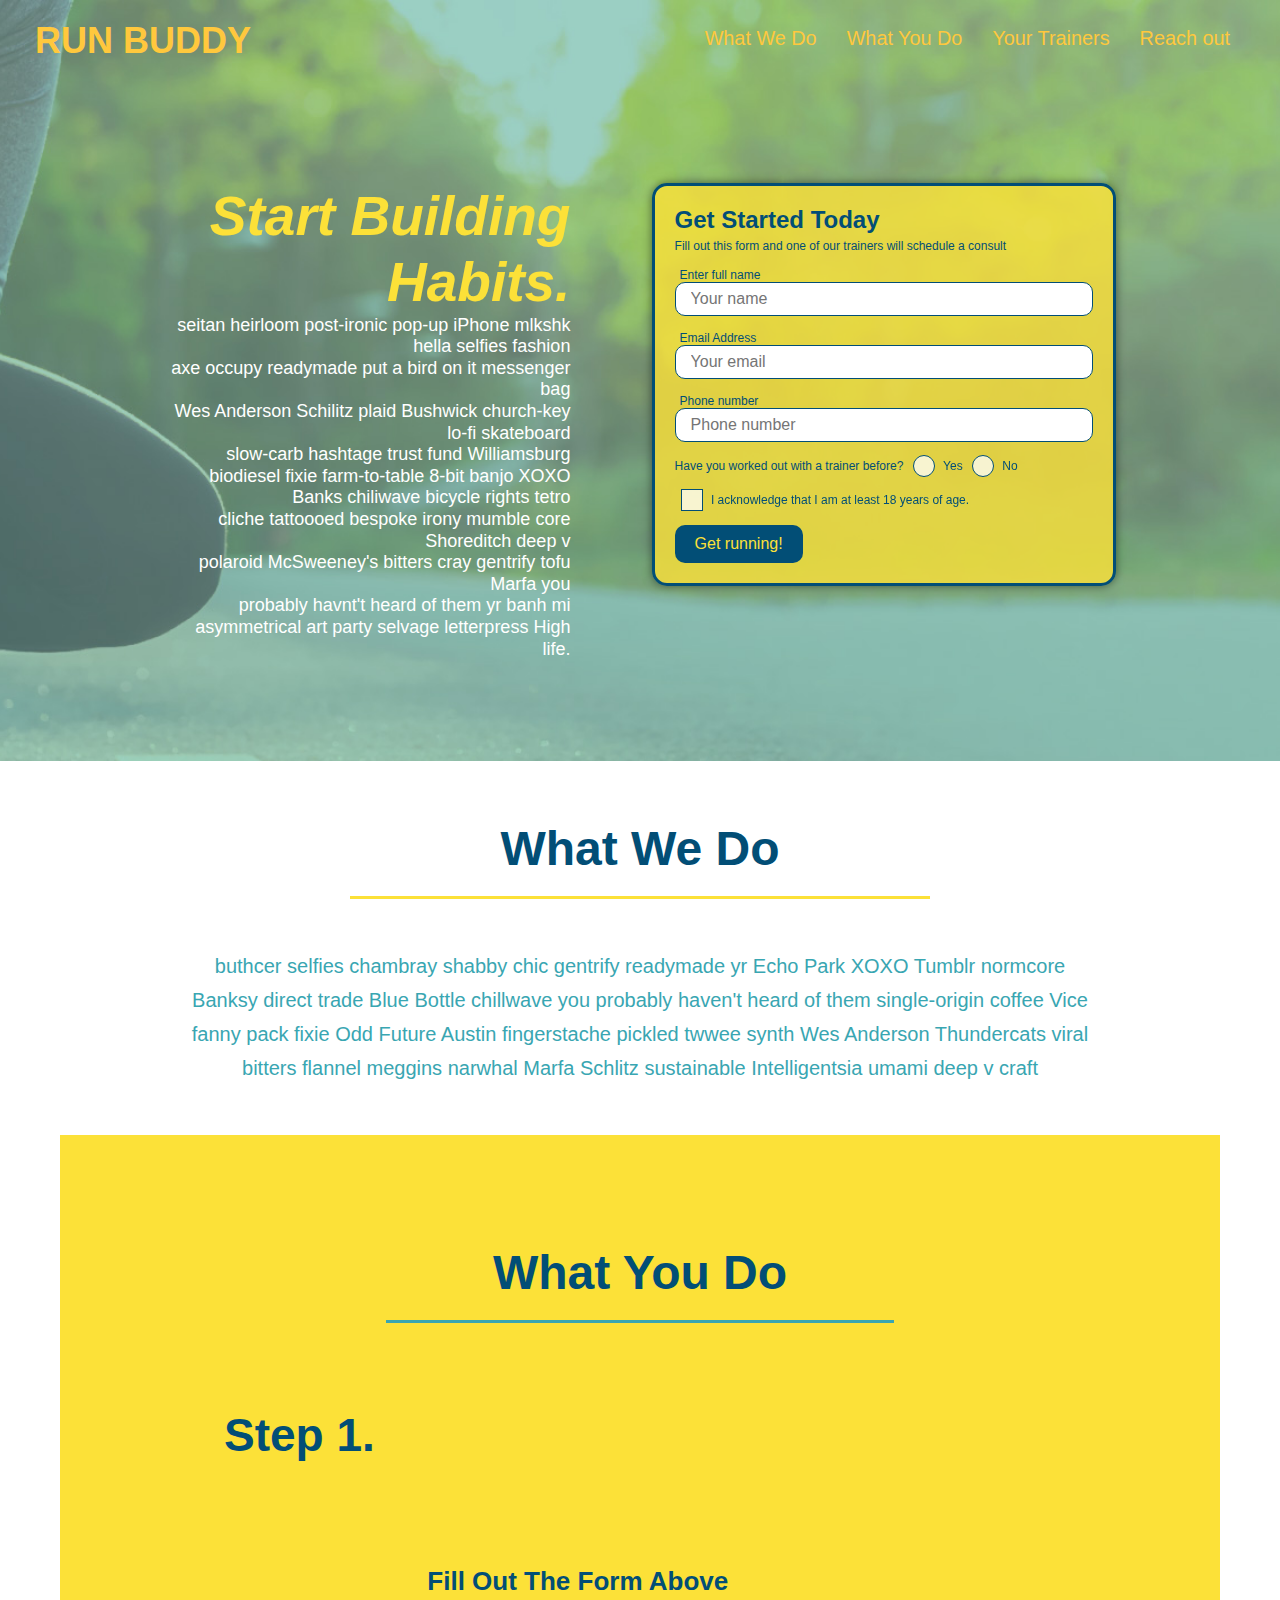
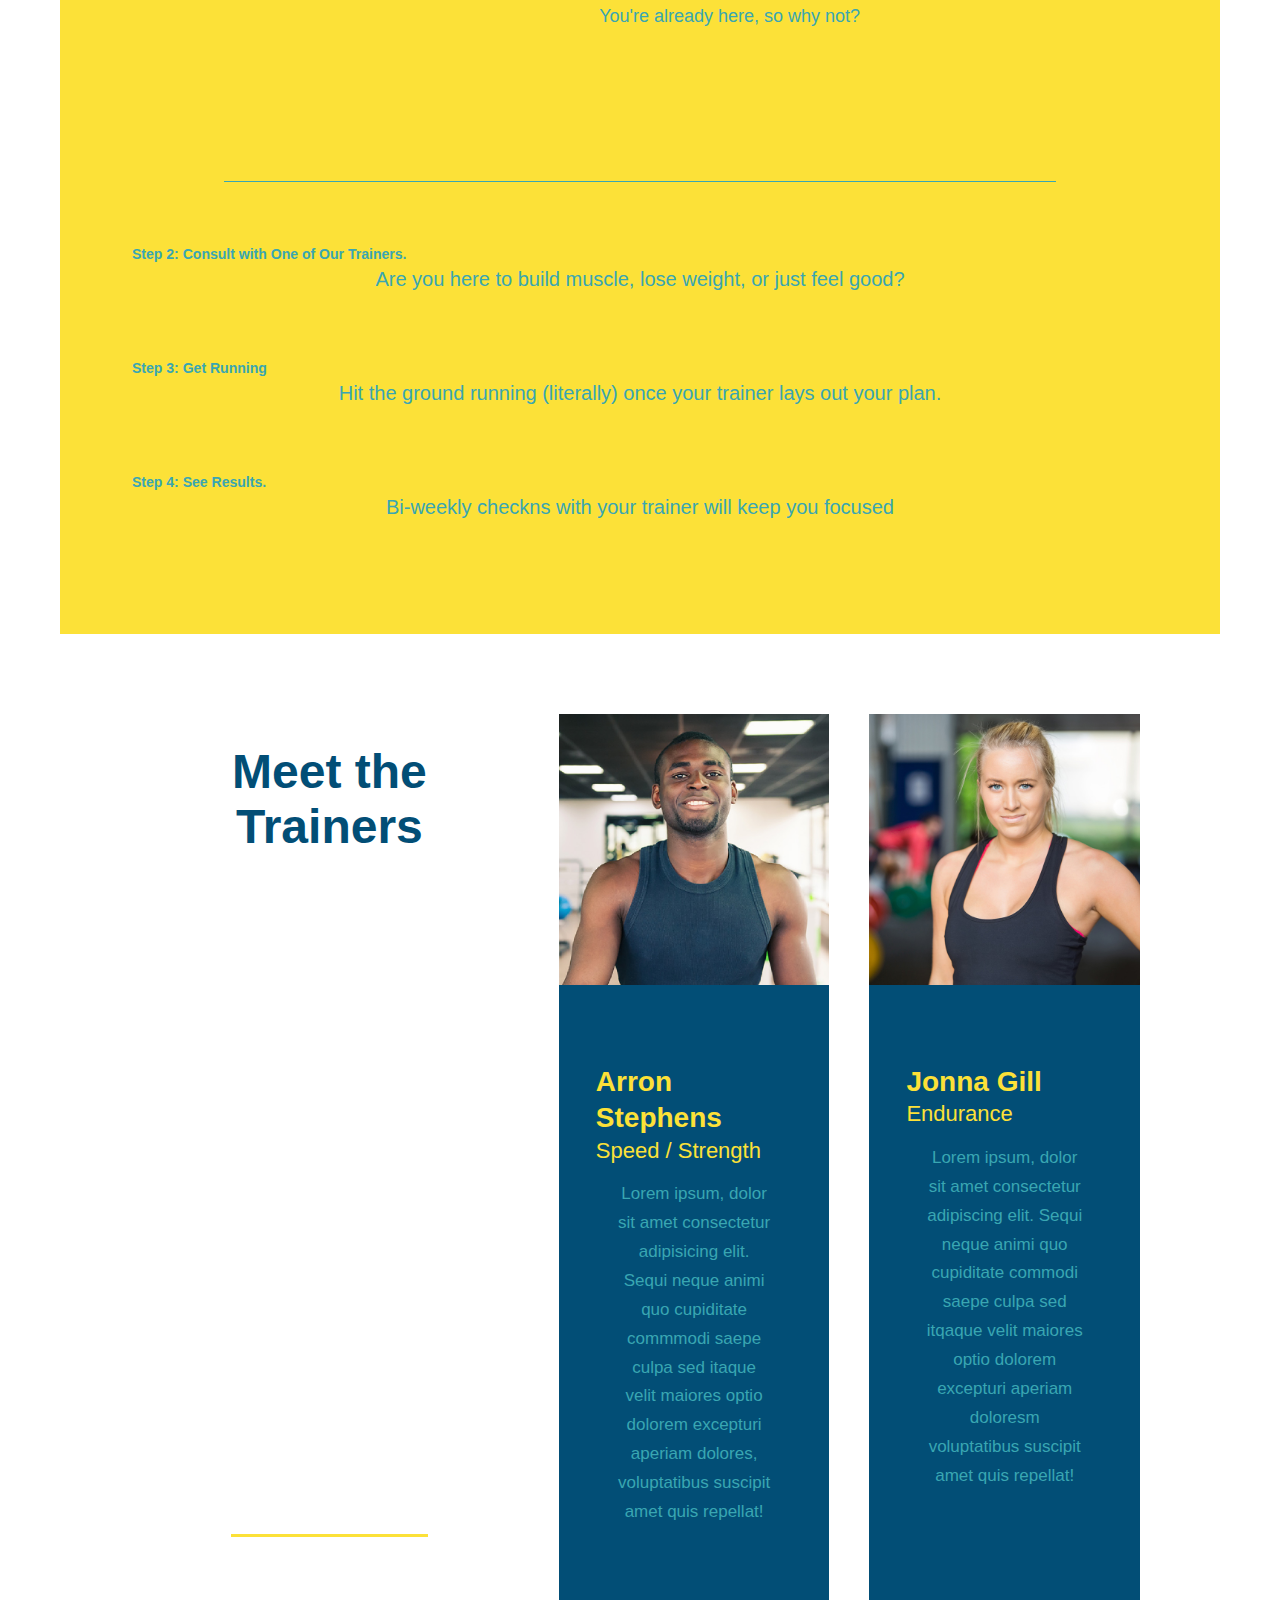
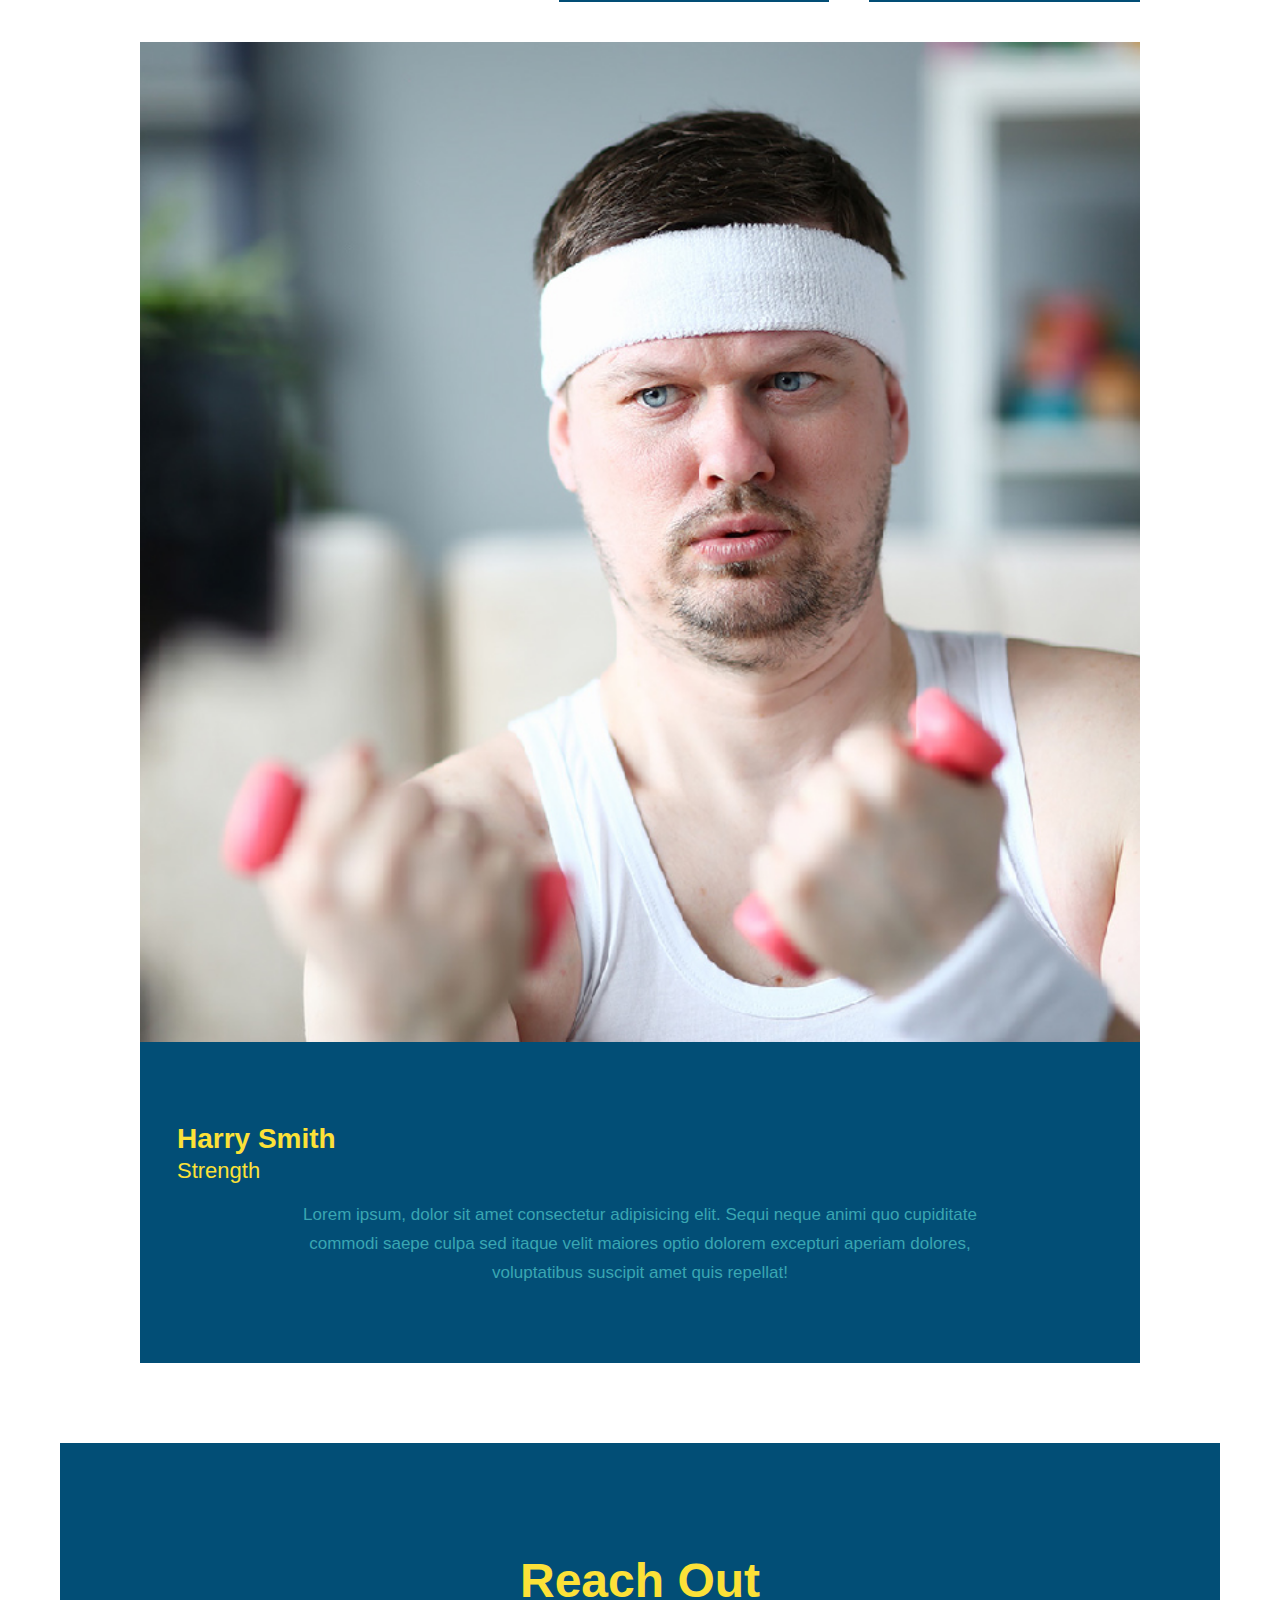
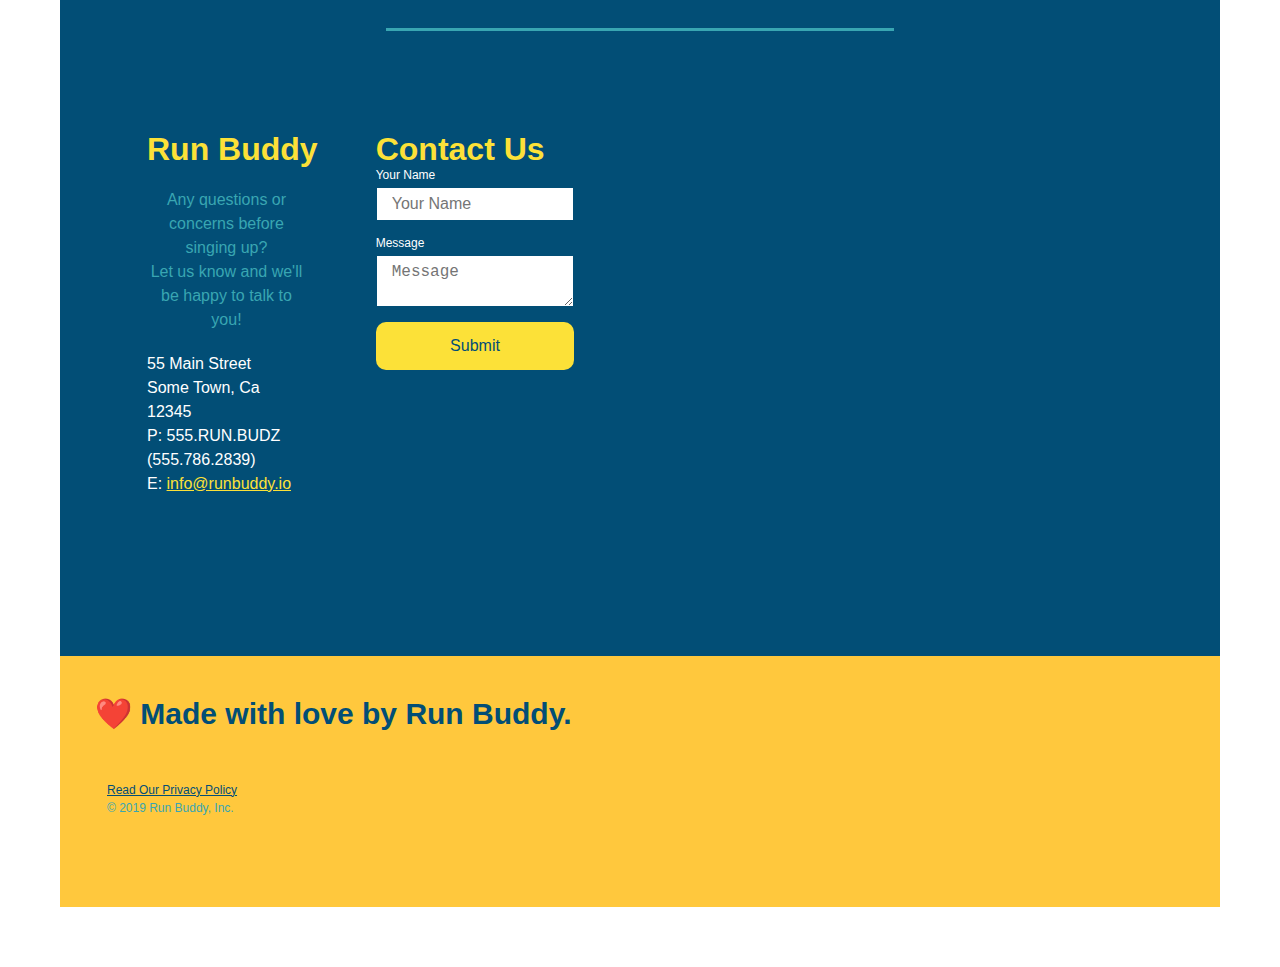
==== commit 7f148bb8: "final css touches" ====
--- a/index.html
+++ b/index.html
@@ -72,19 +72,23 @@
                         <input type="email" placeholder="Your email" name="email" id="email" class="form-input"/>
                         <label for="phone">Phone number</label>
                         <input type="tel" placeholder="Phone number" name="Telephone number" id="phone" class="form-input" />
-                        <p>
-                            Have you worked out with a trainer before?
+                    <p>
+                        Have you worked out with a trainer before?
+                        <span class="radio-wrapper">
                             <input type="radio" name="trainer-confirm" id="trainer-yes" />
                             <label for="trainer-yes">Yes</label>
+                        </span>
+                        <span class="radio-wrapper">
                             <input type="radio" name="trainer-confirm" id="trainer-no" />
                             <label for="trainer-no">No</label>
-                        </p>
-                        <p>
-                            <label for="checkbox">
-                            "I acknowledge that i am least 18 years of age"
-                            </label>
-                            <input type="checkbox" name="age-confirm" id="checkbox"/>
-                        </p>
+                        </span>
+                    </p>
+                    <p>
+                        <span class="checkbox-wrapper">
+                            <input type="checkbox" name="age-confirm" id="checkbox" />
+                            <label for="checkbox">I acknowledge that I am at least 18 years of age.</label>
+                        </span>
+                    </p>
                         <button type="submit">
                             Get running!
                         </button>
--- a/assets/css/style.css
+++ b/assets/css/style.css
@@ -18,6 +18,14 @@
         justify-content: space-between;
         display: flex;
         flex-wrap: wrap;
+        position: -webkit-sticky;
+        position: sticky;
+        top: 0;
+        background-image: url("../images/hero-bg.jpg");
+        background-size: cover;
+        background-position: center;
+        background-attachment: fixed;
+        background-position: 80%;
    
     }
 
@@ -90,6 +98,8 @@
     justify-content: center;
     flex-wrap: wrap;
     align-items: flex-start;
+    background-attachment: fixed;
+    background-position: 80%;
 }
 /* hero-form */
 
@@ -175,7 +185,6 @@
     margin: 50px auto;
     padding-bottom: 50px;
     width: 80%;
-    border-bottom: 1px solid #39a6b2;
     display: flex;
     flex-wrap: wrap;
     align-items: center;
@@ -355,6 +364,7 @@
         /* this will be applied on any screen smaller than 980px */
      padding-bottom: 0;
      justify-content: center;
+     position: relatve; 
     }
 
     header h1 {
@@ -453,4 +463,180 @@
     .contact-form {
         order: 3;
     }
-}+}
+
+header h1 {
+text-shadow: 0 0 10px rgba (0, 0, 0, 0,5);
+}
+
+header nav ul li a {
+    text-shadow: 0 0 10px rgba (0, 0, 0, 0, 5);
+}
+
+.hero-cta h2 {
+    text-shadow: 0 0 10px rgba (0, 0, 0, 0, 5);
+}
+
+.hero-form {
+    box-shadow: 0 0 10px rgba(0, 0, 0, 0.5);
+    background-color: rgba(252,225,56,0.8);
+    border-radius: 15px;
+}
+
+.form-input {
+    border-radius: 10px;
+}
+
+.hero-form button {
+    border-radius: 10px;
+}
+
+.contact-form button {
+    border-radius: 10px;
+}
+
+button {
+    background: white;
+}
+
+/* mouse is hovering over button */
+button:hover {
+    background: red;
+}
+
+/* button is in focus because it was the most recently clicked element on the page */
+button:focus {
+    background: green;
+}
+
+/* user is actively pressing the cursor down on the button */
+button:active {
+    background: blue;
+}
+
+header nav ul li a:hover {
+    background: #fce138;
+    color: #024e76;
+    border-radius: 15px;
+    text-shadow: none;
+}
+
+.hero-form button:hover {
+    background-color: #39a6b2;
+}
+
+.contact-form button:hover {
+    color: #fce138;
+    background: #39a6b2;
+}
+
+.form-input:focus {
+    background-color: rgba(255, 255, 255, 1);
+    outline: none;
+}
+
+
+.contact-form:focus {
+    background-color: rgba(255, 255, 255, 1);
+        outline: none;
+}
+
+.contact-form textarea:focus {
+    background-color: rgba(255, 255, 255, 1);
+        outline: none;
+}
+
+.step:last-child {
+    border-bottom: 1px solid #39a6b2;
+}
+
+.step:nth-child(even)  {
+    border-bottom: 1px solid #39a6b2;
+}
+
+.step:not(:last-child) {
+    border-bottom: 1px solid #39a6b2;
+}
+
+.checkbox-wrapper input, .radio-wrapper input {
+    opacity: 0;
+}
+
+.checkbox-wrapper label, .radio-wrapper label {
+    position: relative;
+    left: 10px;
+    margin: 10px;
+    line-height: 1.6;
+}
+
+.checkbox-wrapper label::before,
+.radio-wrapper label::before {
+    content: "";
+    height: 20px;
+    width: 20px;
+    background: rgba(255, 255, 255, 0.75);
+    border: 1px solid #024e76;
+    position: absolute;
+    top: -4px;
+    left: -30px;
+}
+
+.radio-wrapper label::before {
+    border-radius: 50%;
+}
+
+.radio-wrapper label::after {
+    content: "";
+    width: 20px;
+    height: 20px;
+    border-radius: 50%;
+    background: #024e76;
+    position: absolute;
+    left: -29px;
+    top: -3px;
+}
+
+.checkbox-wrapper label::after {
+    content: "";
+    height: 6px;
+    width: 14px;
+    border-left: 2px solid #024e76;
+    border-bottom: 2px solid #024e76;
+    position: absolute;
+    left: -26px;
+    top: 1px;
+    transform: rotate (-58deg);
+    background-image: radial-gradient(circle, #39a6b2, #024e76);
+}
+
+.checkbox-wrapper input+label::after,
+.radio-wrapper input+label::after {
+    content: none;
+}
+
+.checkbox-wrapper input:checked+label::after,
+.radio-wrapper input:checked+label::after {
+    content: "";
+}
+
+z-index: 9999;
+
+div {
+    --favorite-color: blue;
+    color: var(--favorite-color);
+    box-shadow: 5px 5px 10px var (--favorite-color);
+}
+
+div {
+    --size-small: 12px;
+    --size-big: 50px;
+    font-size: var(--size-small);
+    margin: var(--size-big) var(--size-small);
+}
+
+:root {
+    --primary-color: #fce138;
+    --secondary-color: #024e76;
+    --tertiary-color: #39a6b2;
+}
+
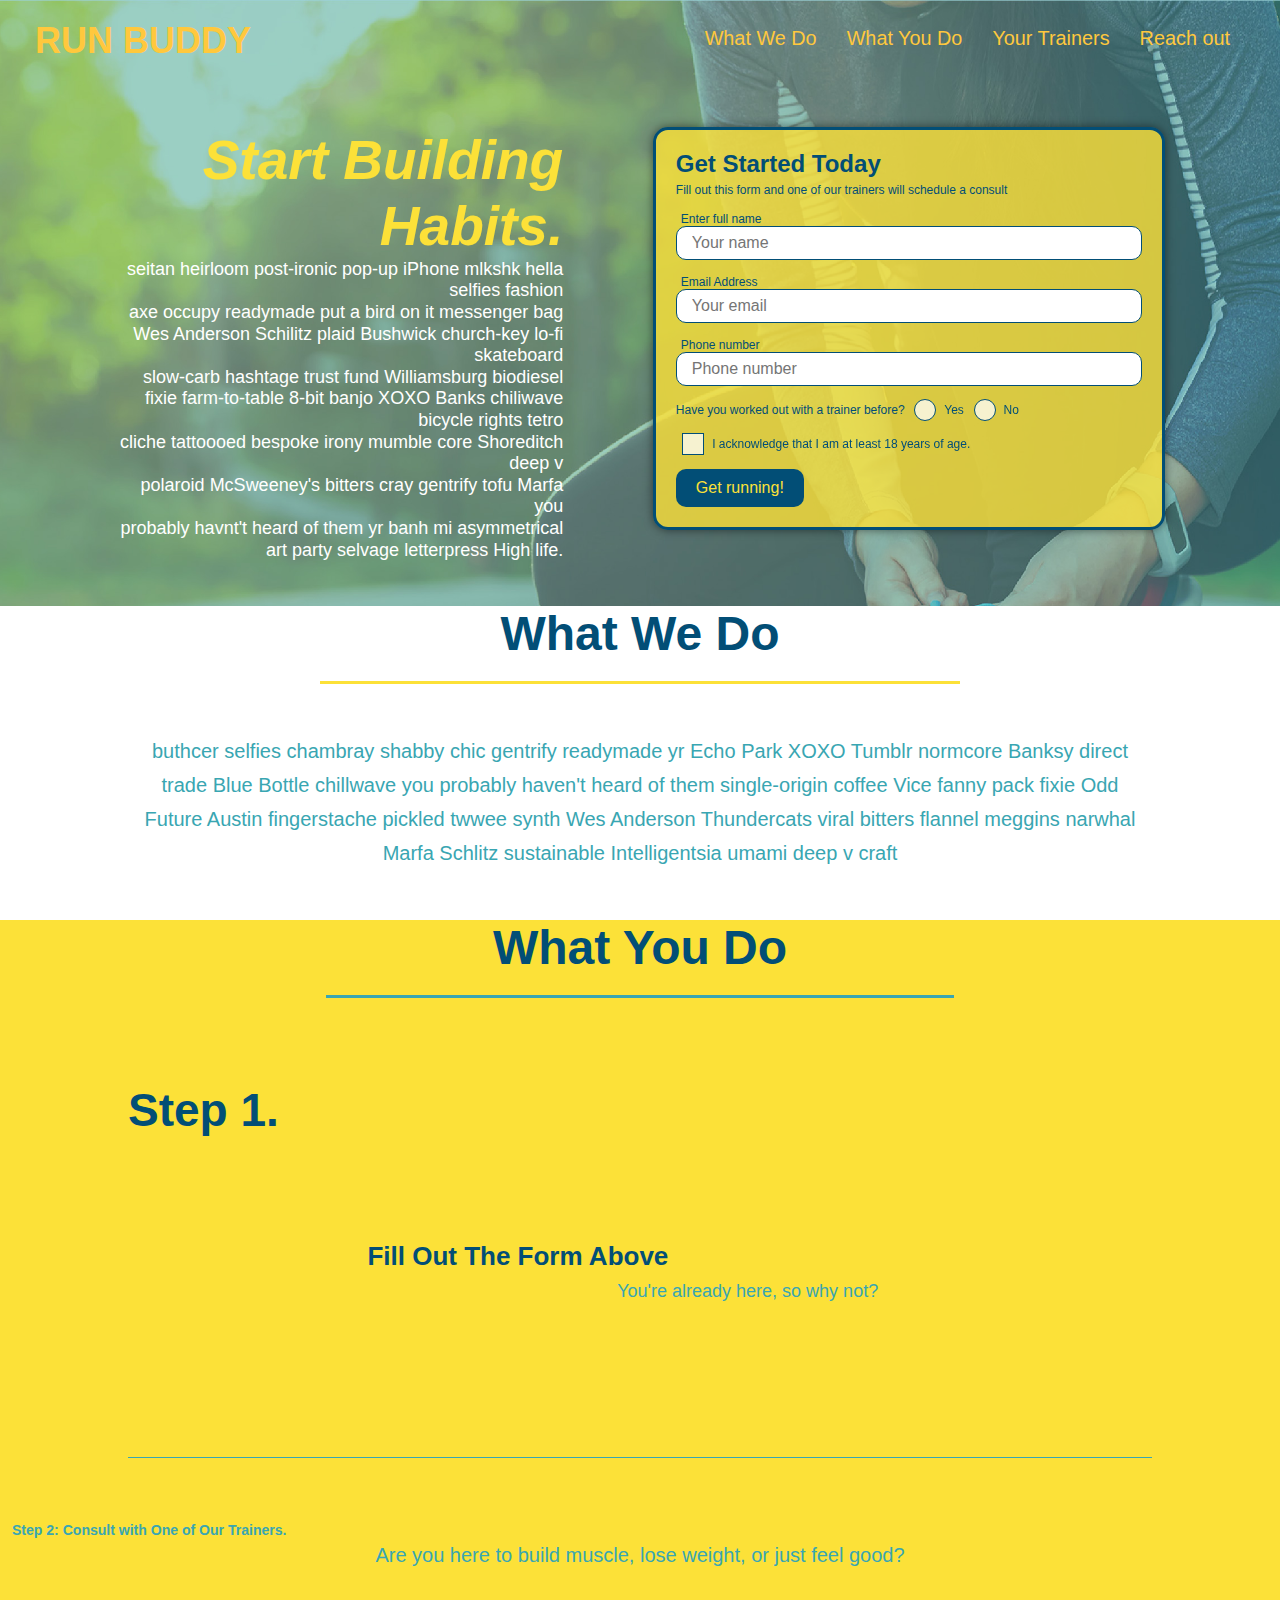
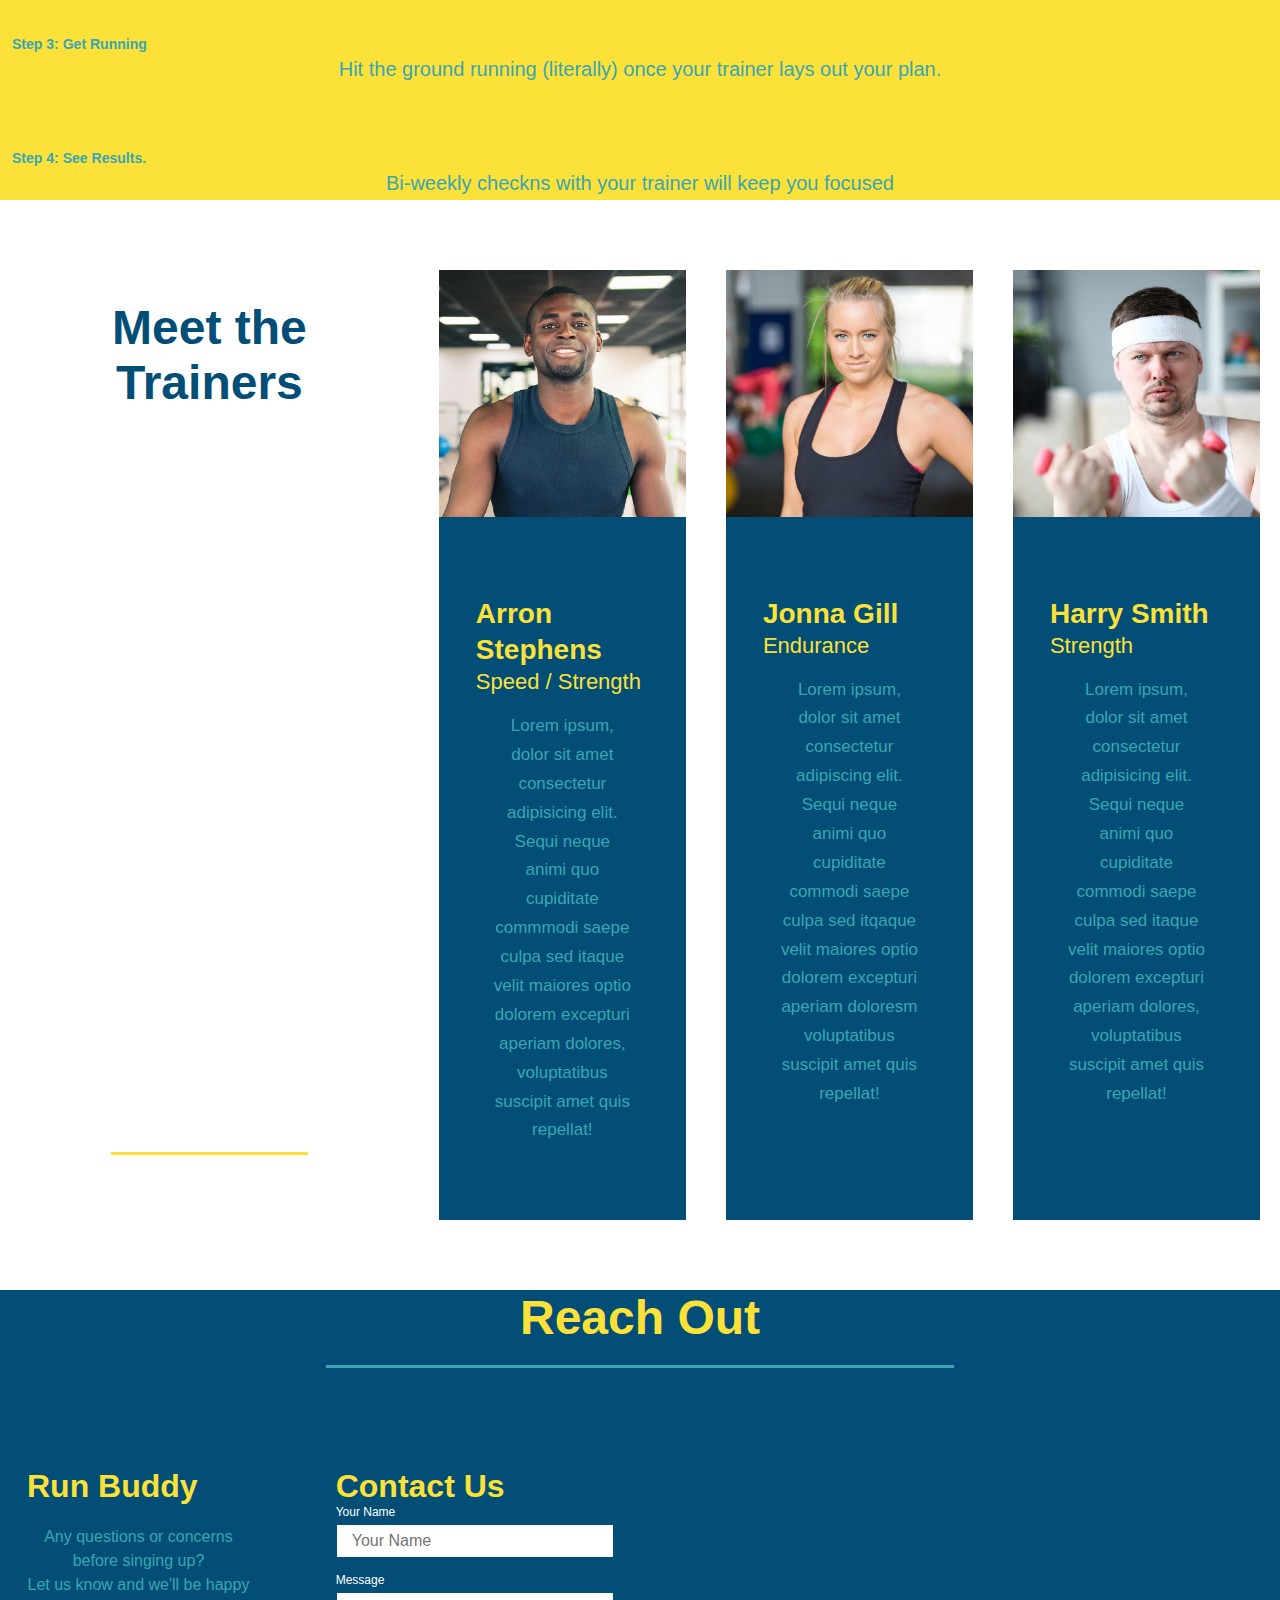
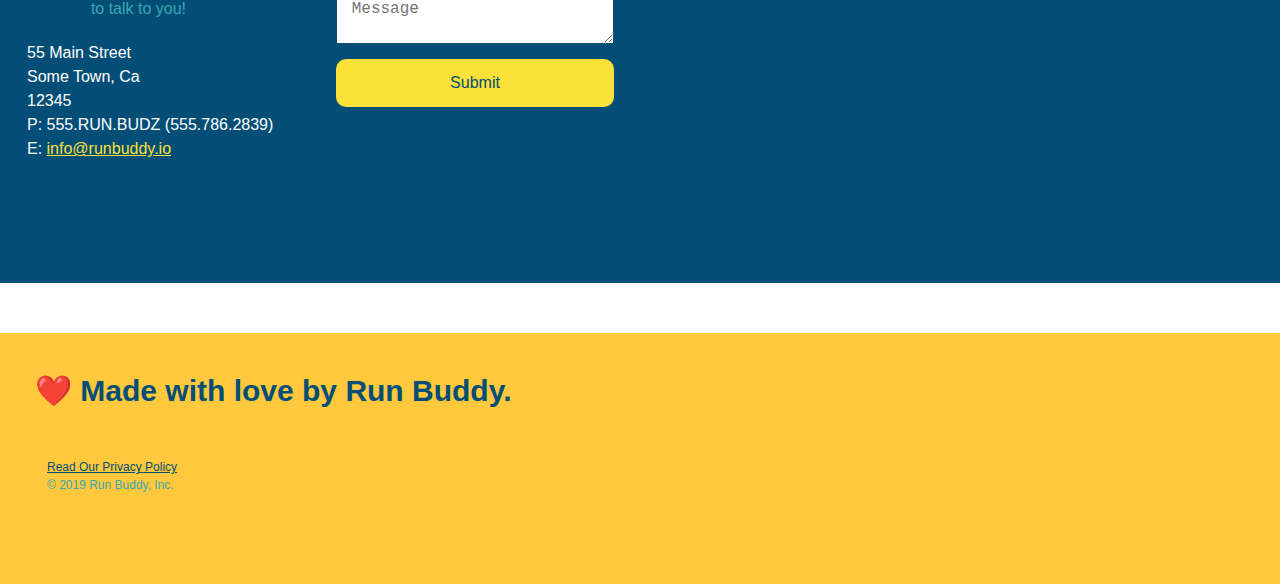
==== commit 954d0af3: "merge develop" ====
--- a/index.html
+++ b/index.html
@@ -10,9 +10,11 @@
 
 </head>
 <header>
+ 
     <h1>
         <a href="/"> RUN BUDDY</a>
     </h1>
+
     <nav>
         <ul>
             <li>
@@ -44,7 +46,8 @@
 
                 </header>
 <div class="hero-cta">
-    <h2>Start Building <br />Habits.</h2>
+    
+        <h2>Start Building <br />Habits.</h2>
     <p>seitan heirloom post-ironic pop-up iPhone mlkshk hella selfies fashion<br/>
          axe occupy readymade put a bird on it
         messenger bag<br/>
@@ -56,6 +59,7 @@
         art party selvage
         letterpress High life.
     </p>
+
 </div>
 
 
--- a/assets/css/style.css
+++ b/assets/css/style.css
@@ -86,9 +86,6 @@
     color: #024e76;
 }
 
-section {
-    padding: 60px;
-}
 /* homepage hero style starts */
 .hero {
     background-image: url("../images/hero-bg.jpg");
@@ -536,6 +533,9 @@
 }
 
 
+<<<<<<< HEAD
+
+=======
 .contact-form:focus {
     background-color: rgba(255, 255, 255, 1);
         outline: none;
@@ -639,4 +639,5 @@
     --secondary-color: #024e76;
     --tertiary-color: #39a6b2;
 }
-
+>>>>>>> develop
+
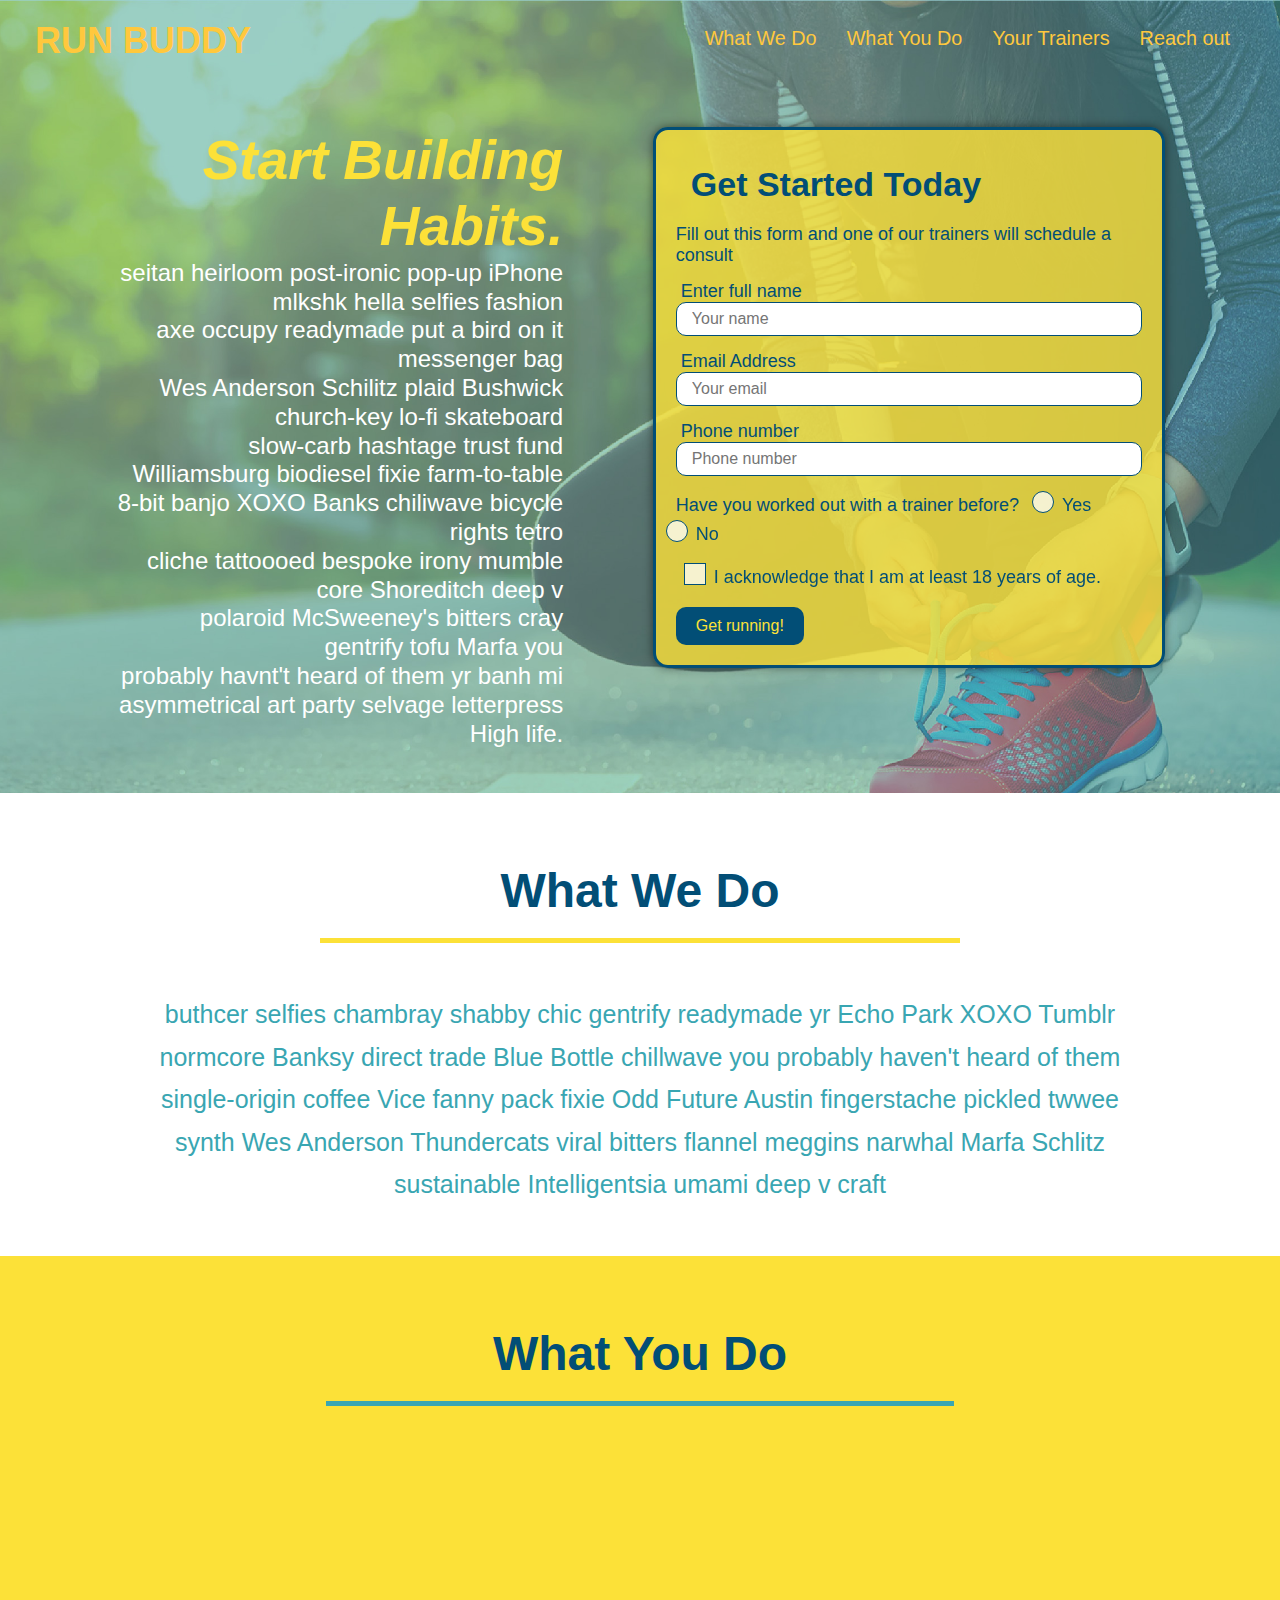
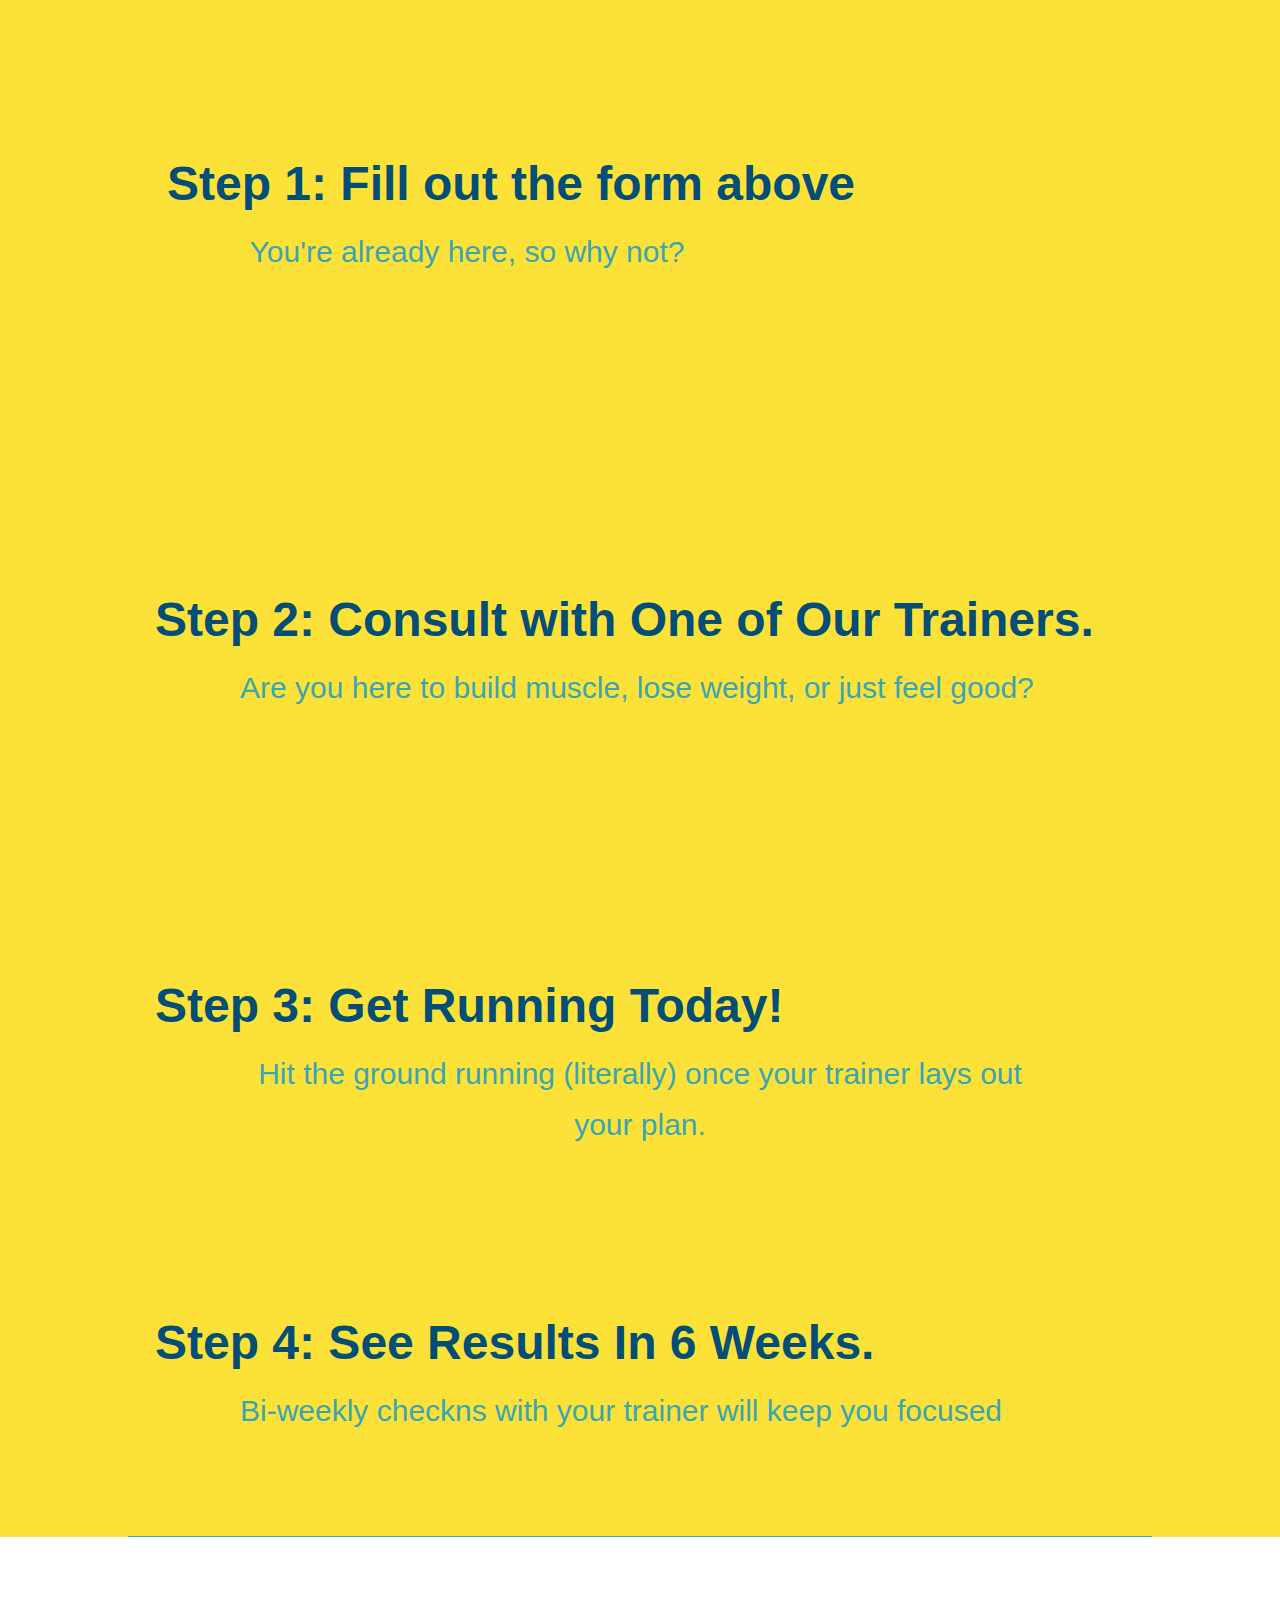
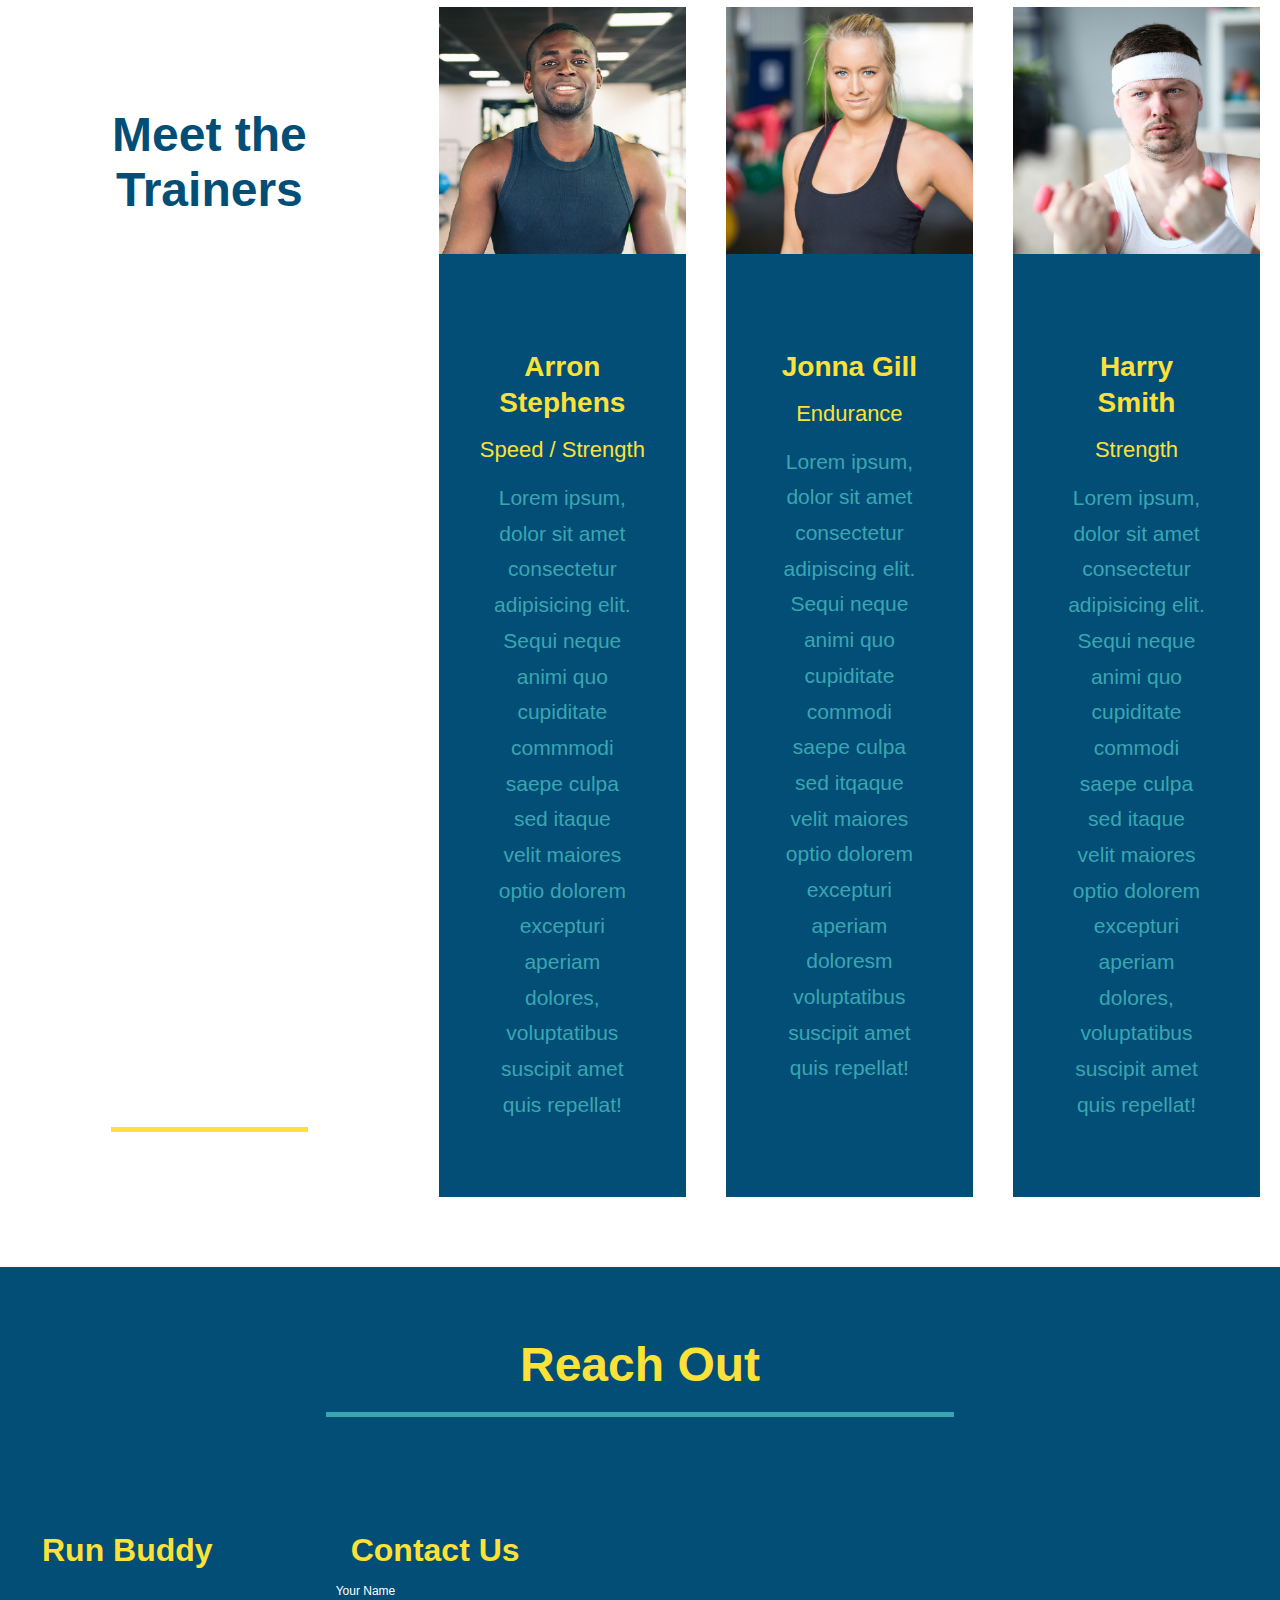
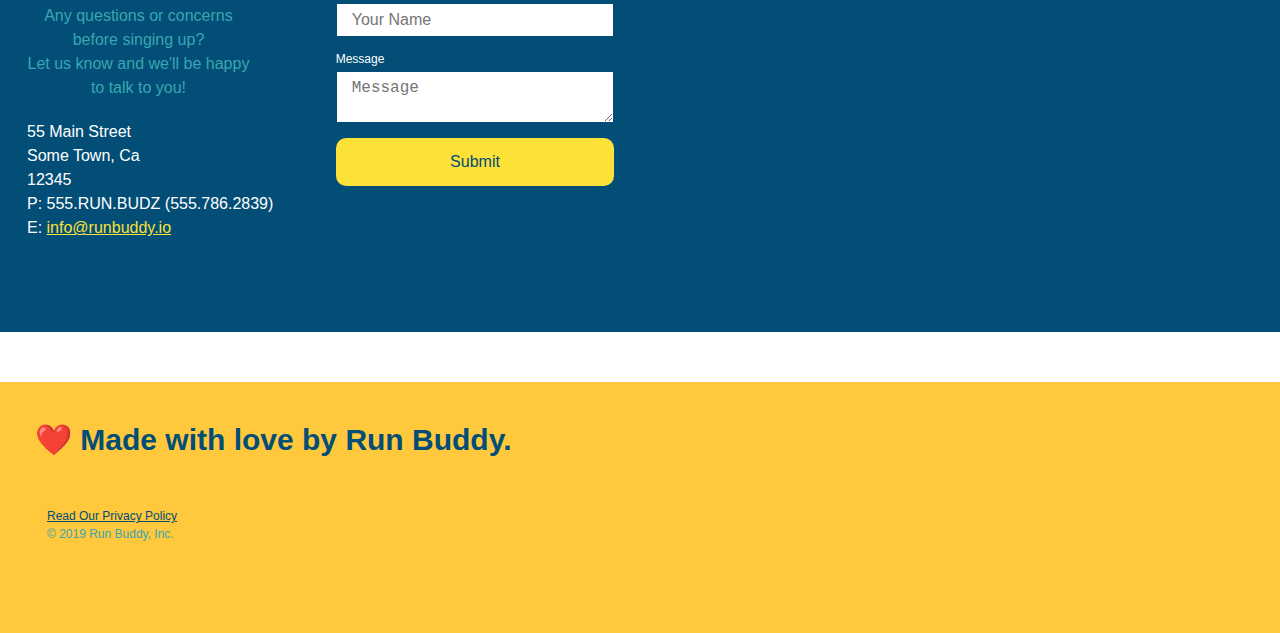
==== commit 8cf6f8af: "updated css" ====
--- a/index.html
+++ b/index.html
@@ -48,7 +48,7 @@
 <div class="hero-cta">
     
         <h2>Start Building <br />Habits.</h2>
-    <p>seitan heirloom post-ironic pop-up iPhone mlkshk hella selfies fashion<br/>
+    <p class="paragraph">seitan heirloom post-ironic pop-up iPhone mlkshk hella selfies fashion<br/>
          axe occupy readymade put a bird on it
         messenger bag<br/>
         Wes Anderson Schilitz plaid Bushwick church-key lo-fi skateboard<br/> slow-carb hashtage trust fund Williamsburg
@@ -114,35 +114,37 @@
                     <div class="flex-row">
                     <h2 class="section-title secondary-border">What You Do</h2> </div>
                         
-                    <div class="step">
-                            <h3>Step 1.</h3>
+            <div class="step">
                             <div class="step-info">
                                 <div class="step-img">
                                     <img src="./assets/images/step-1.svg" alt="" />
                                 </div>
                                 <div class="step-text">
-                                    <h4>Fill Out The Form Above</h4>
+                                    <h3><span class="stepNumber stepNumber1">Step 1: Fill out the form above</span></h3>
                                     <p>You're already here, so why not?</p>
                                 </div>
                             </div>
+                                <div class="step-img"> 
+                                    <img src="./assets/images/step-2.svg" alt="" />
+                                </div>
+                                <div class="step-text">
+                                 <h3><span class="stepNumber stepNumber2 ">Step 2: Consult with One of Our Trainers.</span></h3>
+                                     <p>Are you here to build muscle, lose  weight, or just feel good?</p> 
+                                </div>
+                        <div class="step-img">
+                            <img src="./assets/images/step-3.svg" alt="" />
                         </div>
-                  
-                         <div>
-                             <img src="./assets/images/step-2.svg" alt="" />
-                                 <h3>Step 2: <span>Consult with One of Our Trainers.</span></h3>
-                                     <p>Are you here to build muscle, lose  weight, or just feel good?</p> 
+                <div class="step-text">
+                    <h3><span class="stepNumber">Step 3: Get Running Today! </span></h3>
+                    <p>Hit the ground running (literally) once your trainer lays out your plan.</p>
+                    <div class="step-img">
+                        <img src="./assets/images/step-4.svg" alt="" />
                     </div>
-
-                    <div>
-                         <img src="./assets/images/step-3.svg" alt="" />
-                <h3><span>Step 3: Get Running</span></h3>
-                <p>Hit the ground running (literally) once your trainer lays out your plan.</p>
-            </div>
-
-            <div>
-                <img src="./assets/images/step-4.svg" alt="" />
-                <h3><span>Step 4: See Results.</span></h3>
-                <p>Bi-weekly checkns with your trainer will keep you focused</p>
+                    <div class="step-text"></div>
+                        <h3><span class="stepNumber">Step 4: See Results In 6 Weeks.</span></h3>
+                        <p>Bi-weekly checkns with your trainer will keep you focused</p>
+                    </div>
+                </div>
             </div>
         </section>
 
--- a/assets/css/style.css
+++ b/assets/css/style.css
@@ -33,7 +33,7 @@
         font-weight: bold;
             margin: 0;
             font-size: 36px;
-            color: #fce138
+            color: #fce138;
     
 
 }
@@ -65,6 +65,7 @@
     background: #ffc83d;
     width: 100%;
     padding: 40px 35px;
+    
 
  
 }
@@ -108,6 +109,7 @@
     border: solid 3px #024e76;
     width: 40%;
     margin: 3.5%;
+    font-size: 18px;
 }
 
 .hero-form p {
@@ -115,7 +117,7 @@
 }
 
 .hero-form h3 {
-    font-size: 24px;
+    font-size: 34px;
     margin: 0px;
 }
 
@@ -141,6 +143,9 @@
     font-size: 16px;
 }
 
+.paragraph {
+    font-size: 24px;
+}
 /* Hero style ends */
 
 
@@ -148,19 +153,19 @@
     line-height: 1.7;
     color: #39a6b2;
     width: 80%;
-    font-size:20px;
+    font-size: 25px;
     margin: 0 auto;
     text-align: center;
 }
 
 
-.section-title {
+.section-title , .stepNumber {
     font-size: 48px;
-    border-bottom: 3px solid;
+    border-bottom: 5px solid;
     color: #024e76;
     padding-bottom: 20px;
     text-align: center;
-    margin: 0 auto 35px auto;
+    margin: 70px auto 35px auto;
     width: 50%;
 }
 
@@ -178,6 +183,8 @@
     background: #fce138;
 }
 
+
+/* Encapsulates all steps */
 .step {
     margin: 50px auto;
     padding-bottom: 50px;
@@ -188,10 +195,16 @@
     justify-content: space-between;
 }
 
+
 .step h3 {
     color: #024e76;
-    font-size: 46px;
+    font-size: 40px;
     flex: 1 30%;
+    
+}
+
+.stepNumber {
+    border: none;
 }
 
 .step-info {
@@ -200,23 +213,34 @@
     flex-wrap: wrap;
     align-items: center;
 }
-
+/* Step images  */
 .step-img {
-    flex: 1 12%;
-    margin-right: 20px;
+    flex:  92%;
+    margin-right: 200px;
+    display: flex;
+    justify-content: center;
+    padding-bottom: 50px;
+    
+    
 }
 
 .step-img img {
-    max-width: 100%;
+    max-width: 26%;
+    margin-left: 10%;
+    
+ 
 }
 
 .step-text {
     flex: 12;
+
 }
 
 .step-text p {
     color: #39a6b2;
-    font-size: 18px;
+    font-size: 30px;
+    display: flex;
+    
 }
 
 .step-text h4 {
@@ -233,6 +257,7 @@
     display: flex;
     flex-wrap: wrap;
     justify-content: space-around;
+
 }
 
 .trainer {
@@ -262,11 +287,14 @@
 }
 
 .trainer-bio p {
-    font-size: 17px;
-}
+    font-size: 21px;
+}
+
+
 /* Reach out style starts */
 .contact{
     background: #024e76;
+    
 }
 
 
@@ -331,6 +359,27 @@
     text-align: center;
     padding: 15px 0;
     font-size: 16px;
+}
+ 
+/* Privacy policy */
+
+article {
+    text-align: center;
+    font-size: 18px;
+    width: 96%;
+    margin-left: 30px;
+}
+
+h3 {
+    padding: 15px;
+}
+
+.head {
+    font-size: 40px;
+}
+
+article ul li {
+    list-style: none;
 }
 
 /*                                                   Run-buddy homepage 2.0                           */
@@ -402,7 +451,8 @@
 
 /* BREAKPOINT FOR 768 AND LOWER */
 
-@media screen and (max-width: 768px) {
+@media screen and (max-width: 768px) 
+{
     section {
         padding: 30px 15px;
     }
@@ -533,9 +583,6 @@
 }
 
 
-<<<<<<< HEAD
-
-=======
 .contact-form:focus {
     background-color: rgba(255, 255, 255, 1);
         outline: none;
@@ -639,5 +686,3 @@
     --secondary-color: #024e76;
     --tertiary-color: #39a6b2;
 }
->>>>>>> develop
-
